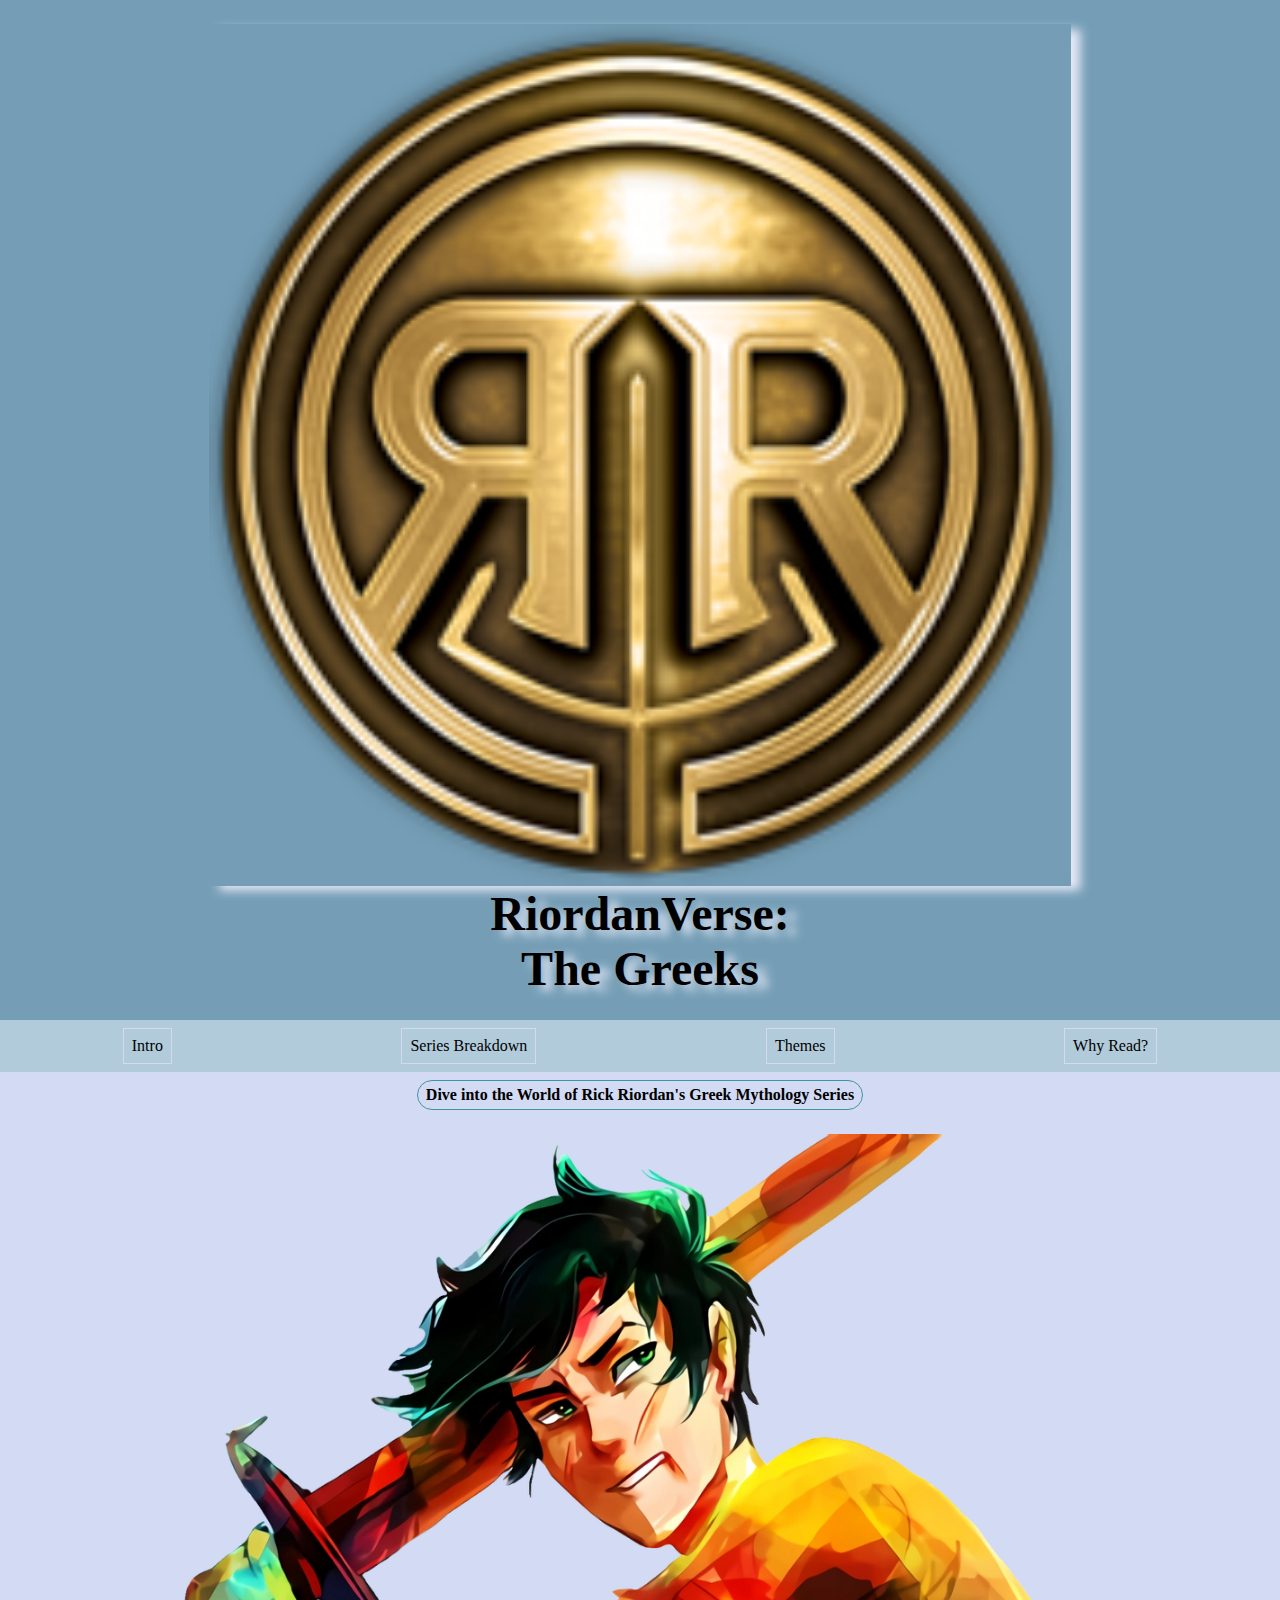
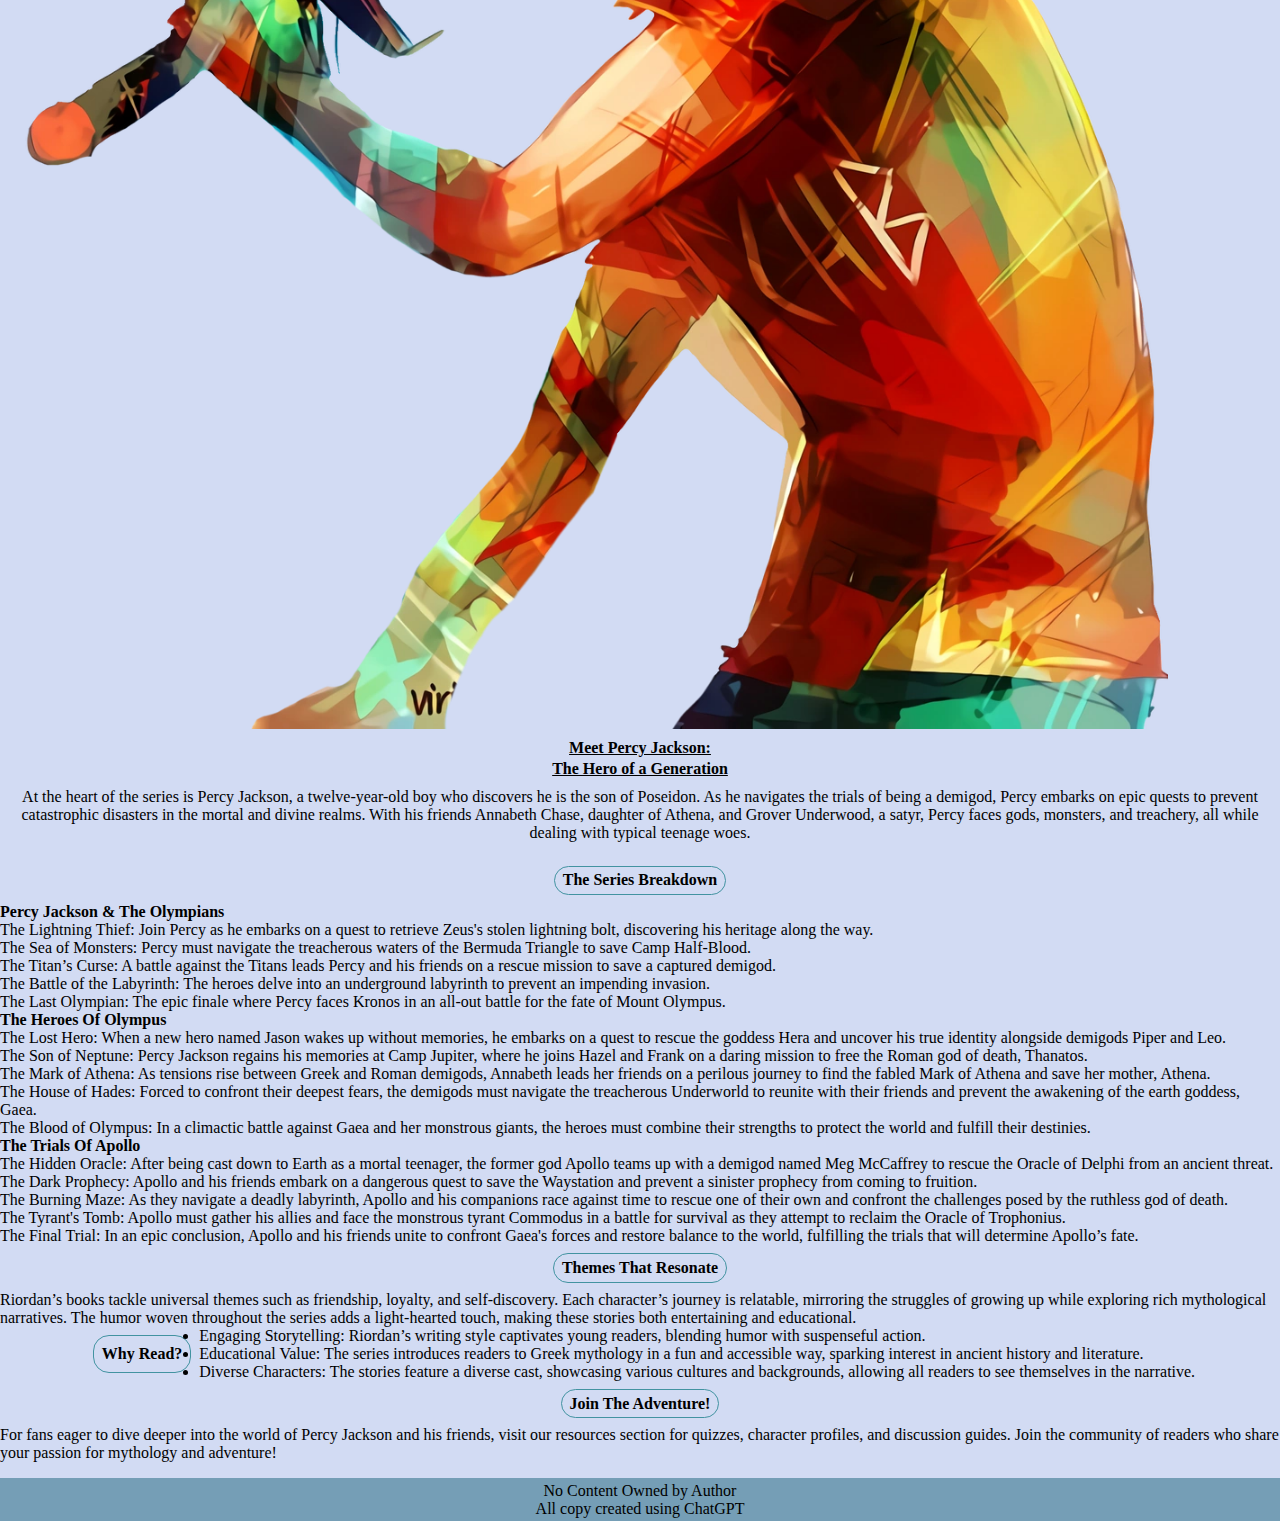
==== index.html @ 8357de5b "Basics" ====
<!DOCTYPE html>
<html lang="en">

<head>
    <meta charset="UTF-8">
    <meta name="viewport" content="width=device-width, initial-scale=1.0">
    <title>05 Webpage</title>
    <link rel="stylesheet" href="css/browser-reset.css">
    <link rel="stylesheet" href="css/styles.css">
</head>

<body>
    <header class="flex-container header">
        <img src="img/PP_ReadRiordan_Series_Emblems_Imprints_mobile.png" alt="Rick Riordan Logo">
        <h1>RiordanVerse:</h1>
        <h1>The Greeks</h1>
    </header>
    <nav>
        <ul>
            <li>
                <a href="#intro">Intro</a>
            </li>
            <li>
                <a href="#series-breakdown">Series Breakdown</a>
            </li>
            <li>
                <a href="#themes">Themes</a>
            </li>
            <li>
                <a href="#whyread">Why Read?</a>
            </li>
        </ul>
    </nav>
    <main class="flex-container">
        <h2 class="">
            Dive into the World of Rick Riordan's Greek Mythology Series
        </h2>
        <div class="intro flex-container" id="intro">
            <img src="img/Percy_Jackson_render.webp" alt="Percy Jackson Render">
            <h3>
                Meet Percy Jackson:
            </h3>
            <h3>
                The Hero of a Generation
            </h3>
            <p>
                At the heart of the series is Percy Jackson, a twelve-year-old boy who discovers he is the son of
                Poseidon. As he navigates the trials of being a demigod, Percy embarks on epic quests to prevent
                catastrophic disasters in the mortal and divine realms. With his friends Annabeth Chase, daughter of
                Athena, and Grover Underwood, a satyr, Percy faces gods, monsters, and treachery, all while dealing with
                typical teenage woes.
            </p>
        </div>
        <div class="series-breakdown flex-container" id="series-breakdown">
            <h2>
                The Series Breakdown
            </h2>
            <ul>
                <li>
                    <h3>
                        Percy Jackson & The Olympians
                    </h3>
                </li>
                <ul class="series-list" id="pjo">
                    <li>
                        The Lightning Thief: Join Percy as he embarks on a quest to retrieve Zeus's stolen lightning
                        bolt, discovering his heritage along the way.
                    </li>
                    <li>
                        The Sea of Monsters: Percy must navigate the treacherous waters of the Bermuda Triangle to save
                        Camp Half-Blood.
                    </li>
                    <li>
                        The Titan’s Curse: A battle against the Titans leads Percy and his friends on a rescue mission
                        to save a captured demigod.
                    </li>
                    <li>
                        The Battle of the Labyrinth: The heroes delve into an underground labyrinth to prevent an
                        impending invasion.
                    </li>
                    <li>
                        The Last Olympian: The epic finale where Percy faces Kronos in an all-out battle for the fate of
                        Mount Olympus.
                    </li>
                </ul>
                <li>
                    <h3>
                        The Heroes Of Olympus
                    </h3>
                </li>
                <ul class="series-list" id="hoo">
                    <li>
                        The Lost Hero: When a new hero named Jason wakes up without memories, he embarks on a quest to
                        rescue the goddess Hera and uncover his true identity alongside demigods Piper and Leo.
                    </li>
                    <li>
                        The Son of Neptune: Percy Jackson regains his memories at Camp Jupiter, where he joins Hazel and
                        Frank on a daring mission to free the Roman god of death, Thanatos.
                    </li>
                    <li>
                        The Mark of Athena: As tensions rise between Greek and Roman demigods, Annabeth leads her
                        friends on a perilous journey to find the fabled Mark of Athena and save her mother, Athena.
                    </li>
                    <li>
                        The House of Hades: Forced to confront their deepest fears, the demigods must navigate the
                        treacherous Underworld to reunite with their friends and prevent the awakening of the earth
                        goddess, Gaea.
                    </li>
                    <li>
                        The Blood of Olympus: In a climactic battle against Gaea and her monstrous giants, the heroes
                        must combine their strengths to protect the world and fulfill their destinies.
                    </li>
                </ul>
                <li>
                    <h3>
                        The Trials Of Apollo
                    </h3>
                </li>
                <ul class="series-list" id="toa">
                    <li>
                        The Hidden Oracle: After being cast down to Earth as a mortal teenager, the former god Apollo
                        teams up with a demigod named Meg McCaffrey to rescue the Oracle of Delphi from an ancient
                        threat.
                    </li>
                    <li>
                        The Dark Prophecy: Apollo and his friends embark on a dangerous quest to save the Waystation and
                        prevent a sinister prophecy from coming to fruition.
                    </li>
                    <li>
                        The Burning Maze: As they navigate a deadly labyrinth, Apollo and his companions race against
                        time to rescue one of their own and confront the challenges posed by the ruthless god of death.
                    </li>
                    <li>
                        The Tyrant's Tomb: Apollo must gather his allies and face the monstrous tyrant Commodus in a
                        battle for survival as they attempt to reclaim the Oracle of Trophonius.
                    </li>
                    <li>
                        The Final Trial: In an epic conclusion, Apollo and his friends unite to confront Gaea's forces
                        and restore balance to the world, fulfilling the trials that will determine Apollo’s fate.
                    </li>
                </ul>
            </ul>
        </div>

        <div class="themes flex-container" id="themes">
            <h2>
                Themes That Resonate
            </h2>
            <p>
                Riordan’s books tackle universal themes such as friendship, loyalty, and self-discovery. Each
                character’s journey is relatable, mirroring the struggles of growing up while exploring rich
                mythological narratives. The humor woven throughout the series adds a light-hearted touch, making these
                stories both entertaining and educational.
            </p>
        </div>

        <div class="why-read flex-container" id="whyread">
            <h2>
                Why Read?
            </h2>
            <ul>
                <li>
                    Engaging Storytelling: Riordan’s writing style captivates young readers, blending humor with
                    suspenseful action.
                </li>
                <li>
                    Educational Value: The series introduces readers to Greek mythology in a fun and accessible way,
                    sparking interest in ancient history and literature.
                </li>
                <li>
                    Diverse Characters: The stories feature a diverse cast, showcasing various cultures and backgrounds,
                    allowing all readers to see themselves in the narrative.
                </li>
            </ul>
        </div>

        <div class="outro flex-container">
            <h2>
                Join The Adventure!
            </h2>
            <p>
                For fans eager to dive deeper into the world of Percy Jackson and his friends, visit our resources
                section for quizzes, character profiles, and discussion guides. Join the community of readers who share
                your passion for mythology and adventure!
            </p>
        </div>

    </main>
    <footer>
        <p>
            No Content Owned by Author
        </p>
        <p>
            All copy created using ChatGPT
        </p>
    </footer>
</body>

</html>
---- css/styles.css ----
/* Universal Styles */
* {
    font-size: 100%;
}

body {
    background-color: #d2dbf3;
    font-family: Cambria, Cochin, Georgia, Times, 'Times New Roman', serif;
    width: 100vw;
    height: 100vh;
    overflow:scroll;
}


/* Mobile Styles */

footer {
    background-color: #759eb6;
    display: flex;
    flex-direction: column;
    justify-content: center;
    align-content:center;
    text-align: center;
    margin: 0;
    padding: .2em;
}

.flex-container {
    display: flex;
    width: 100%;
    flex-wrap: wrap;
    justify-content: center;
}

.header img {
    width: 70%;
    box-shadow: .2em .1em .2em #e6eaf7;
}

.header {
    display: flex;
    justify-content: center;
    font-size: 3em;
    flex-wrap: wrap;
    align-items:center;
    flex-direction: column;

    background-color: #759eb6;
    padding: .5em;
    margin: 0;

    text-shadow: .2em .1em .2em #e6eaf7;
}

nav ul {
    display: flex;
    flex-direction: row;
    list-style-type: none;
    align-items: center;
    justify-content: space-around;
    background-color: #b2cbda;
    padding: .5em;
}

nav li {
    font-size: 1em;
    border: .1em solid #d2dbf3;
    padding: .5em;
}

nav a {
    color: black;
}

.intro {
    flex-direction: column;
    text-align: center;
    margin: 1em;
}

.intro img {
    max-width: 90vw;
    margin-bottom: .5em;
}

.intro h3 {
    padding: .1em;
    text-decoration: underline;
}

.intro p {
    margin-top: .5em;
}

h2{
    justify-content: center;
    align-items: center;
    display: flex;
    font-size: 100%;
    border: .1em solid rgb(66, 147, 161);
    border-radius: 1em;
    margin: .5em;
    padding: .3em;
    padding-inline: .5em;
    text-align: center;
}



.outro {
    margin-bottom: 1em;
}

/* Desktop Styles */
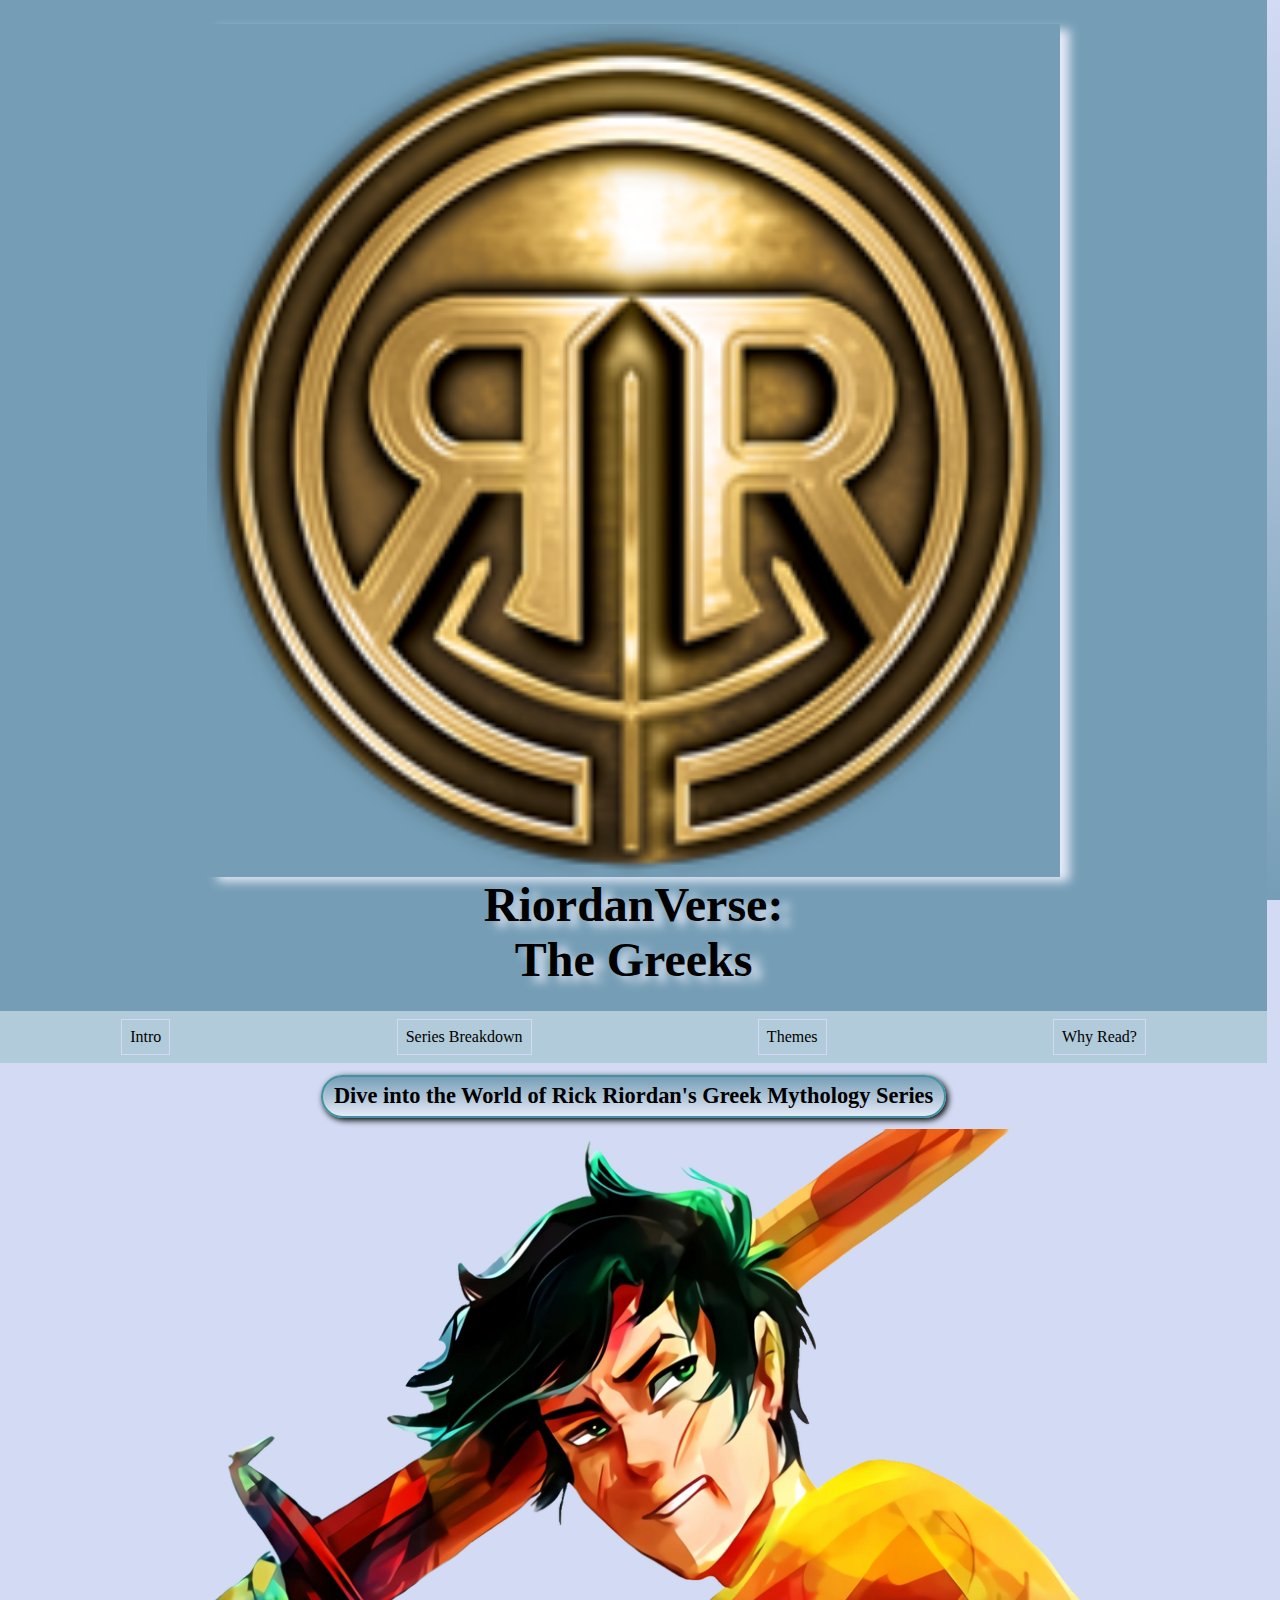
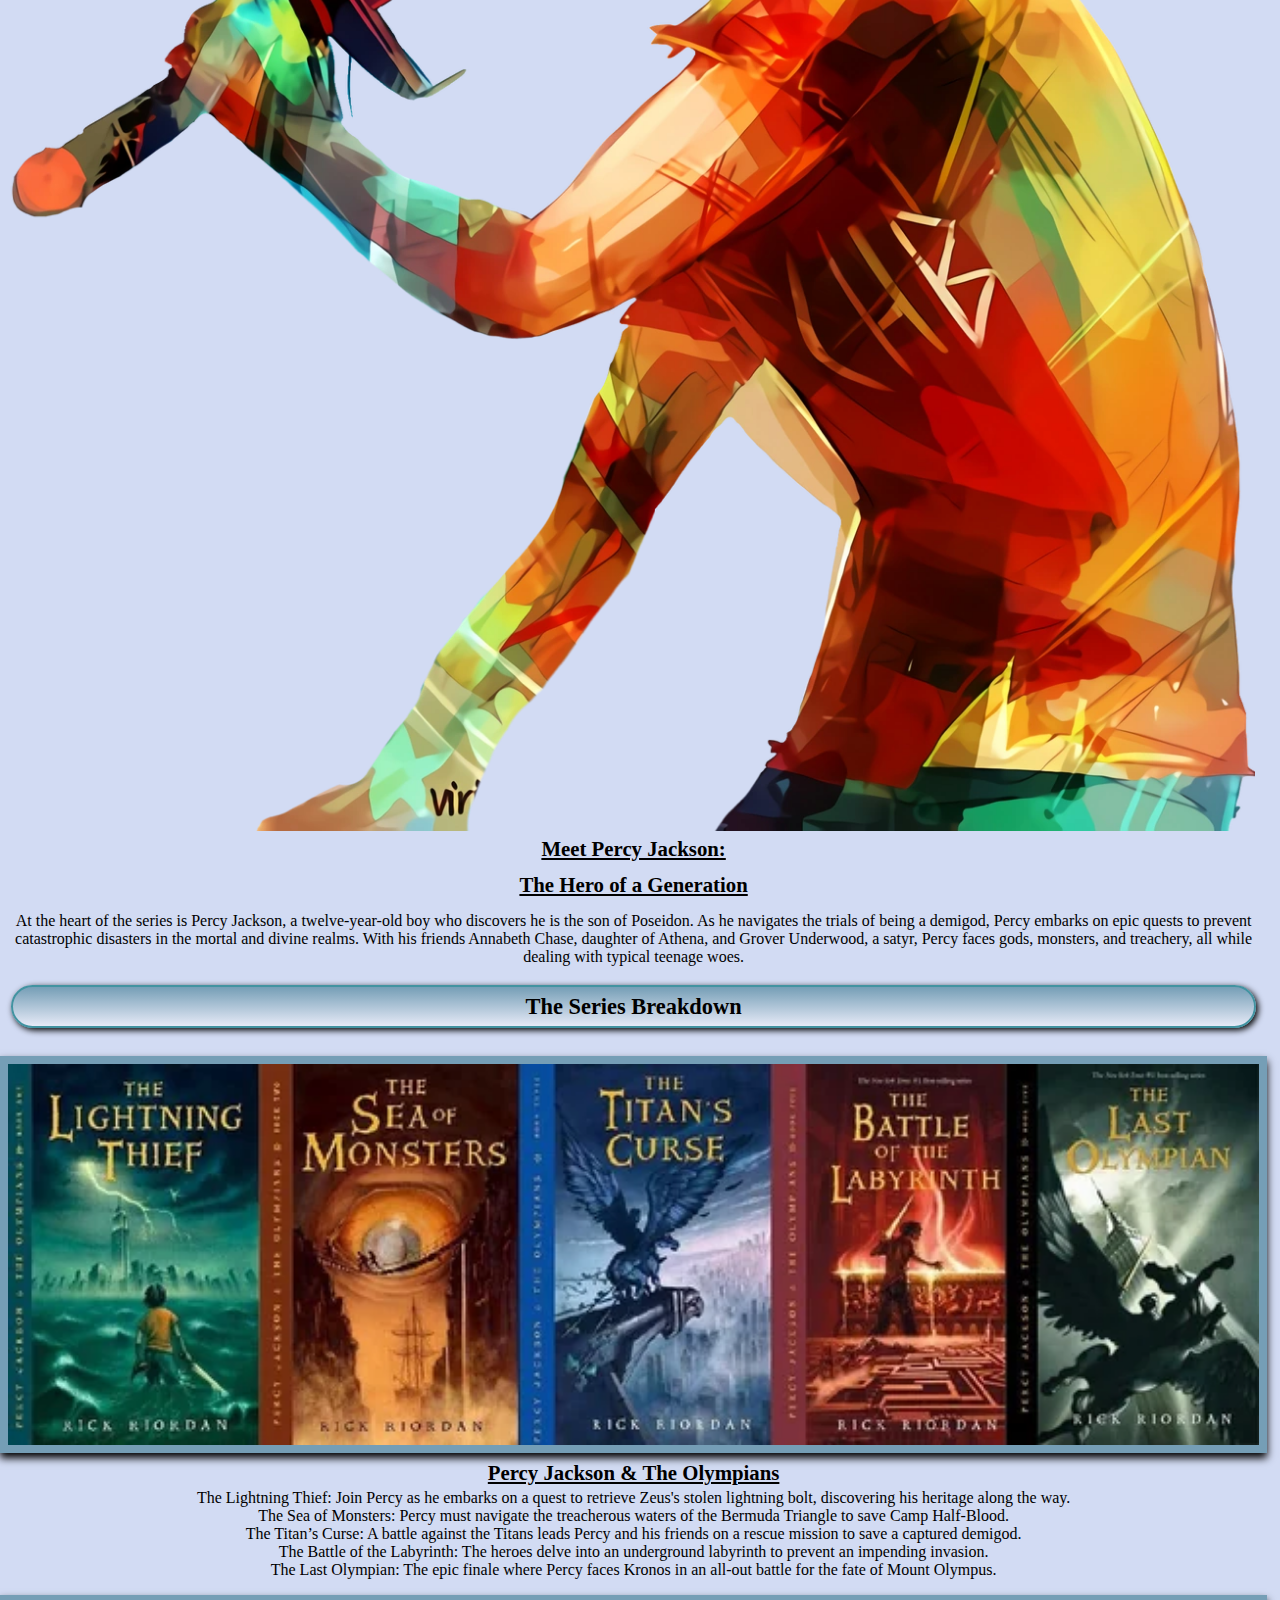
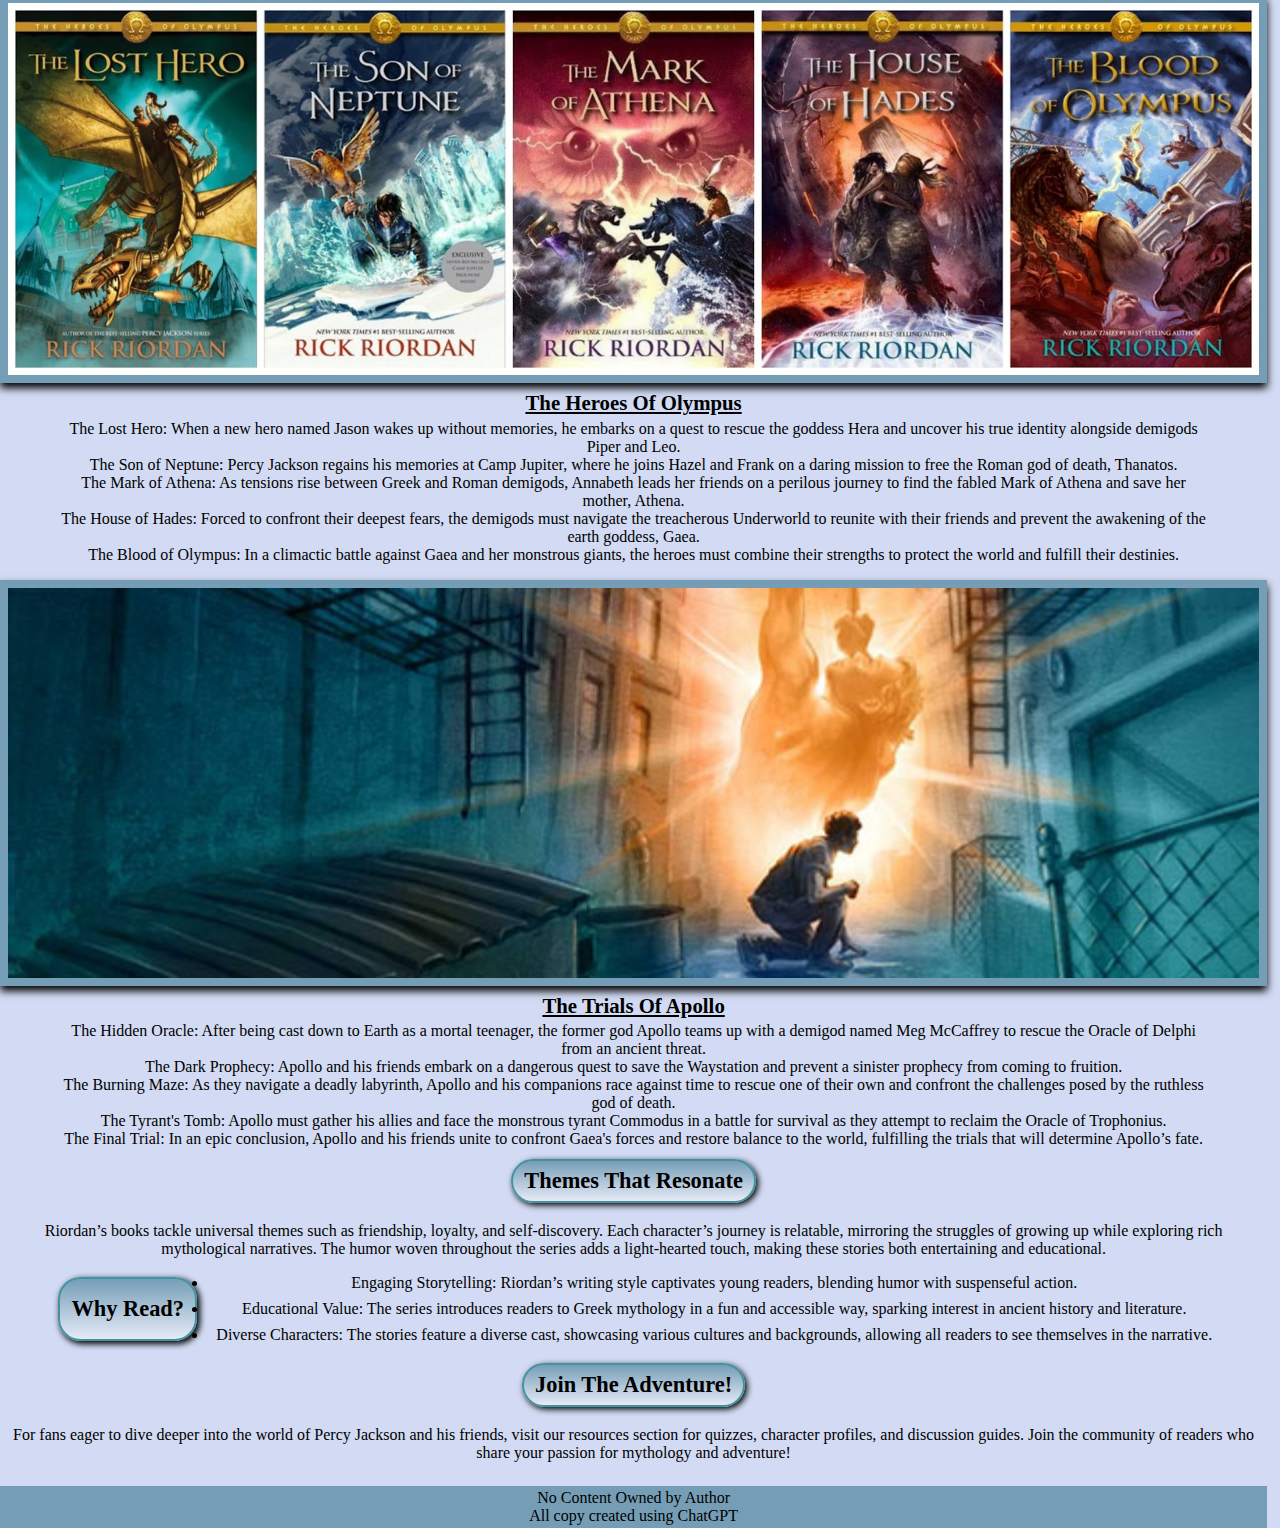
==== commit c3d8722d: "Bingo Bongo.1" ====
--- a/index.html
+++ b/index.html
@@ -57,6 +57,9 @@
             </h2>
             <ul>
                 <li>
+                    <img src="img/pjocovers.webp" alt="">
+                </li>
+                <li>
                     <h3>
                         Percy Jackson & The Olympians
                     </h3>
@@ -84,6 +87,9 @@
                     </li>
                 </ul>
                 <li>
+                    <img src="img/hoocovers.jpg" alt="">
+                </li>
+                <li>
                     <h3>
                         The Heroes Of Olympus
                     </h3>
@@ -111,6 +117,9 @@
                         must combine their strengths to protect the world and fulfill their destinies.
                     </li>
                 </ul>
+                <li>
+                    <img src="img/Trials-of-Apollo-Banner-resized.jpg" alt="">
+                </li>
                 <li>
                     <h3>
                         The Trials Of Apollo
@@ -160,16 +169,23 @@
             </h2>
             <ul>
                 <li>
-                    Engaging Storytelling: Riordan’s writing style captivates young readers, blending humor with
-                    suspenseful action.
-                </li>
-                <li>
-                    Educational Value: The series introduces readers to Greek mythology in a fun and accessible way,
-                    sparking interest in ancient history and literature.
-                </li>
-                <li>
-                    Diverse Characters: The stories feature a diverse cast, showcasing various cultures and backgrounds,
-                    allowing all readers to see themselves in the narrative.
+                    <p>
+                        Engaging Storytelling: Riordan’s writing style captivates young readers, blending humor with
+                        suspenseful action.
+                    </p>
+                </li>
+                <li>
+                    <p>
+                        Educational Value: The series introduces readers to Greek mythology in a fun and accessible way,
+                        sparking interest in ancient history and literature.
+                    </p>
+                </li>
+                <li>
+                    <p>
+                        Diverse Characters: The stories feature a diverse cast, showcasing various cultures and
+                        backgrounds,
+                        allowing all readers to see themselves in the narrative.
+                    </p>
                 </li>
             </ul>
         </div>
--- a/css/styles.css
+++ b/css/styles.css
@@ -5,21 +5,27 @@
 
 body {
     background-color: #d2dbf3;
+    background-image: linear-gradient(#d2dbf3, #759eb6);
+    background-attachment: fixed;
     font-family: Cambria, Cochin, Georgia, Times, 'Times New Roman', serif;
-    width: 100vw;
+    width: 99vw;
     height: 100vh;
-    overflow:scroll;
+    overflow: scroll;
 }
 
 
 /* Mobile Styles */
+
+body p {
+    margin: .5em;
+}
 
 footer {
     background-color: #759eb6;
     display: flex;
     flex-direction: column;
     justify-content: center;
-    align-content:center;
+    align-content: center;
     text-align: center;
     margin: 0;
     padding: .2em;
@@ -27,7 +33,7 @@
 
 .flex-container {
     display: flex;
-    width: 100%;
+    width: 99vw;
     flex-wrap: wrap;
     justify-content: center;
 }
@@ -42,7 +48,7 @@
     justify-content: center;
     font-size: 3em;
     flex-wrap: wrap;
-    align-items:center;
+    align-items: center;
     flex-direction: column;
 
     background-color: #759eb6;
@@ -75,12 +81,12 @@
 .intro {
     flex-direction: column;
     text-align: center;
-    margin: 1em;
 }
 
 .intro img {
-    max-width: 90vw;
+    max-width: 99%;
     margin-bottom: .5em;
+    margin: 0;
 }
 
 .intro h3 {
@@ -92,23 +98,77 @@
     margin-top: .5em;
 }
 
-h2{
+h2 {
     justify-content: center;
     align-items: center;
     display: flex;
-    font-size: 100%;
+    font-size: 1.4em;
     border: .1em solid rgb(66, 147, 161);
     border-radius: 1em;
     margin: .5em;
     padding: .3em;
     padding-inline: .5em;
     text-align: center;
+
+    background-image: linear-gradient(#759eb6, #e6eaf7);
+    box-shadow: .1em .1em .3em black;
 }
 
+h3 {
+    text-decoration: underline;
+    font-size: 1.3em;
+    margin-bottom: .2em;
+    margin-top: .2em;
+}
 
+.series-breakdown {
+    display: flex;
+    flex-direction: column;
+    width: 99vw;
+}
+
+.series-breakdown img {
+    width: 99vw;
+    align-content: center;
+    margin-top: 1em;
+    border: .5em solid #759eb6;
+    box-shadow: 0em .3em .5em black;
+}
+
+.series-breakdown li {
+    text-align: center;
+    width: 99vw;
+}
+
+.series-list {
+    display: flex;
+    flex-direction: column;
+    align-items: center;
+}
+
+.series-list li {
+    width: 90vw;
+    list-style-type: none;
+}
+
+.themes {
+    text-align: center;
+    width: 99vw;
+}
+
+.why-read {
+    text-align: center;
+    width: 99vw;
+}
 
 .outro {
+    text-align: center;
     margin-bottom: 1em;
+    width: 99vw;
+}
+
+footer p {
+    margin: 0;
 }
 
 /* Desktop Styles */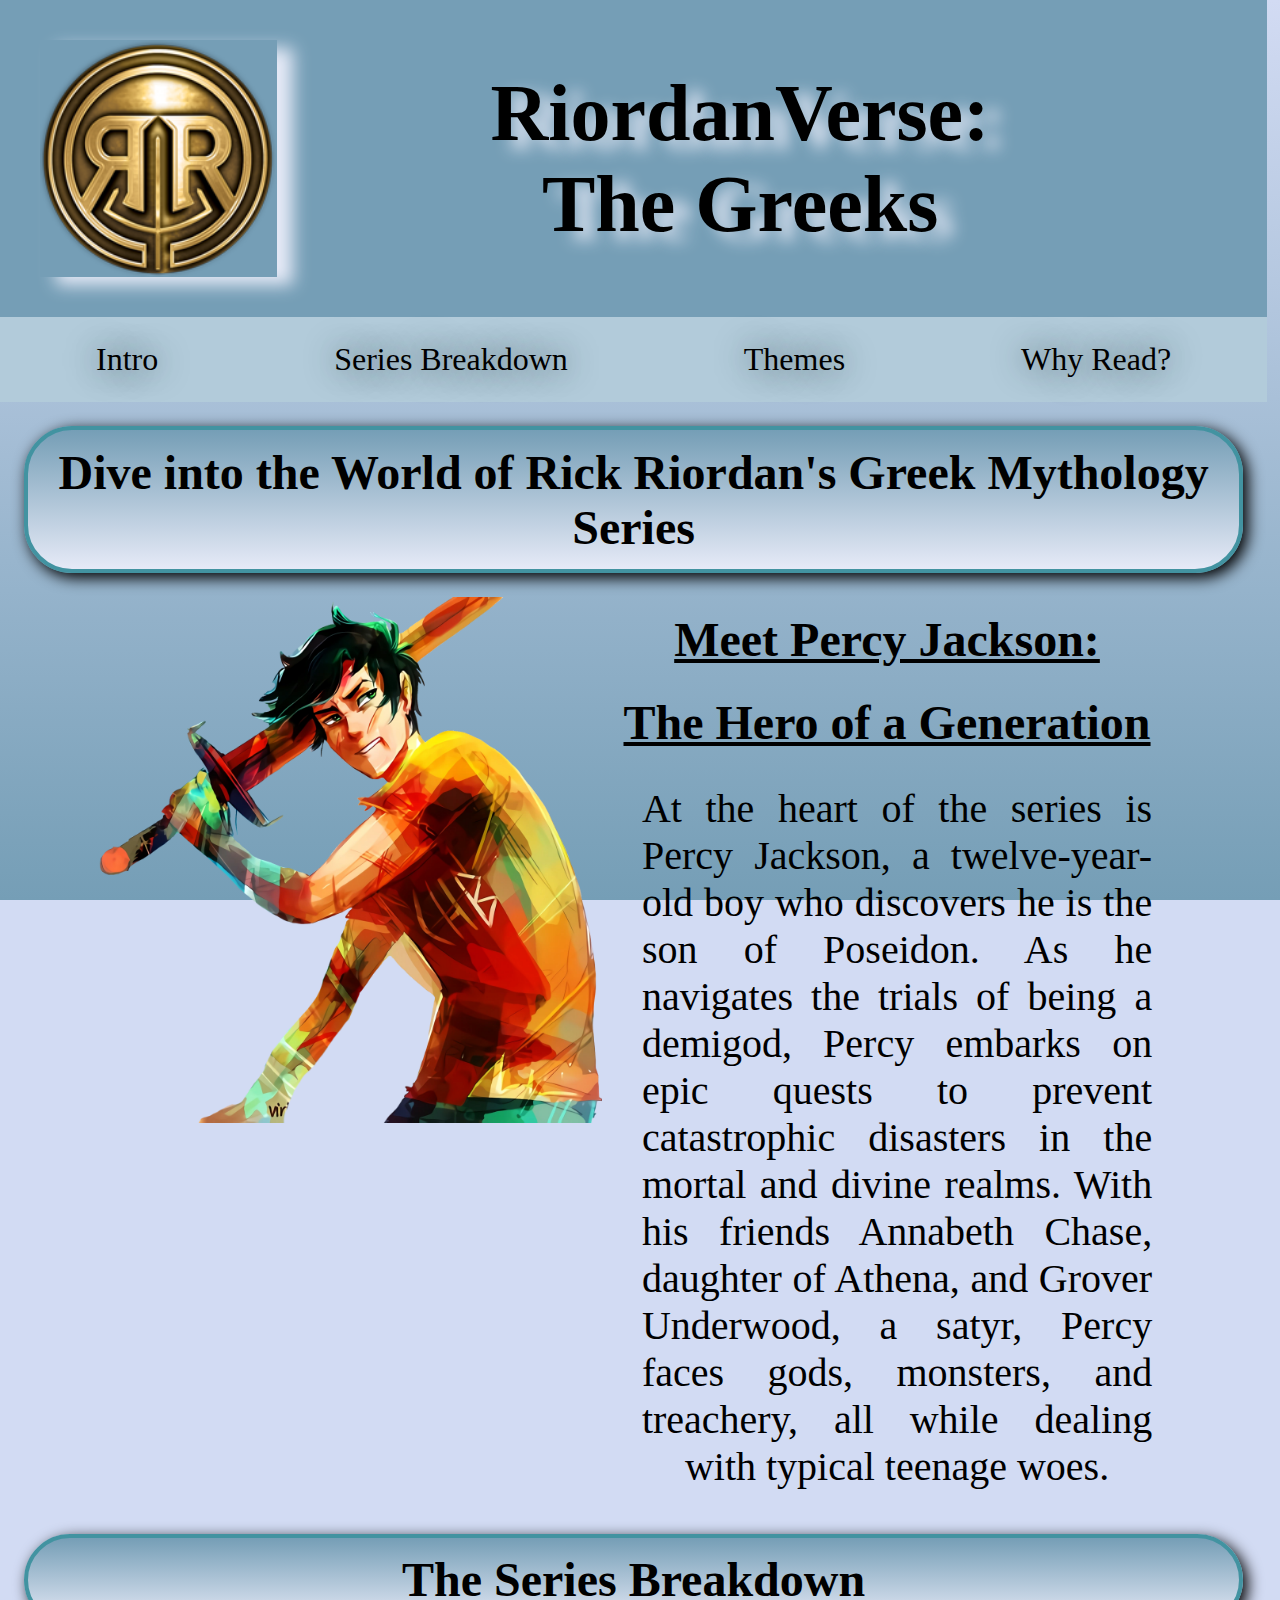
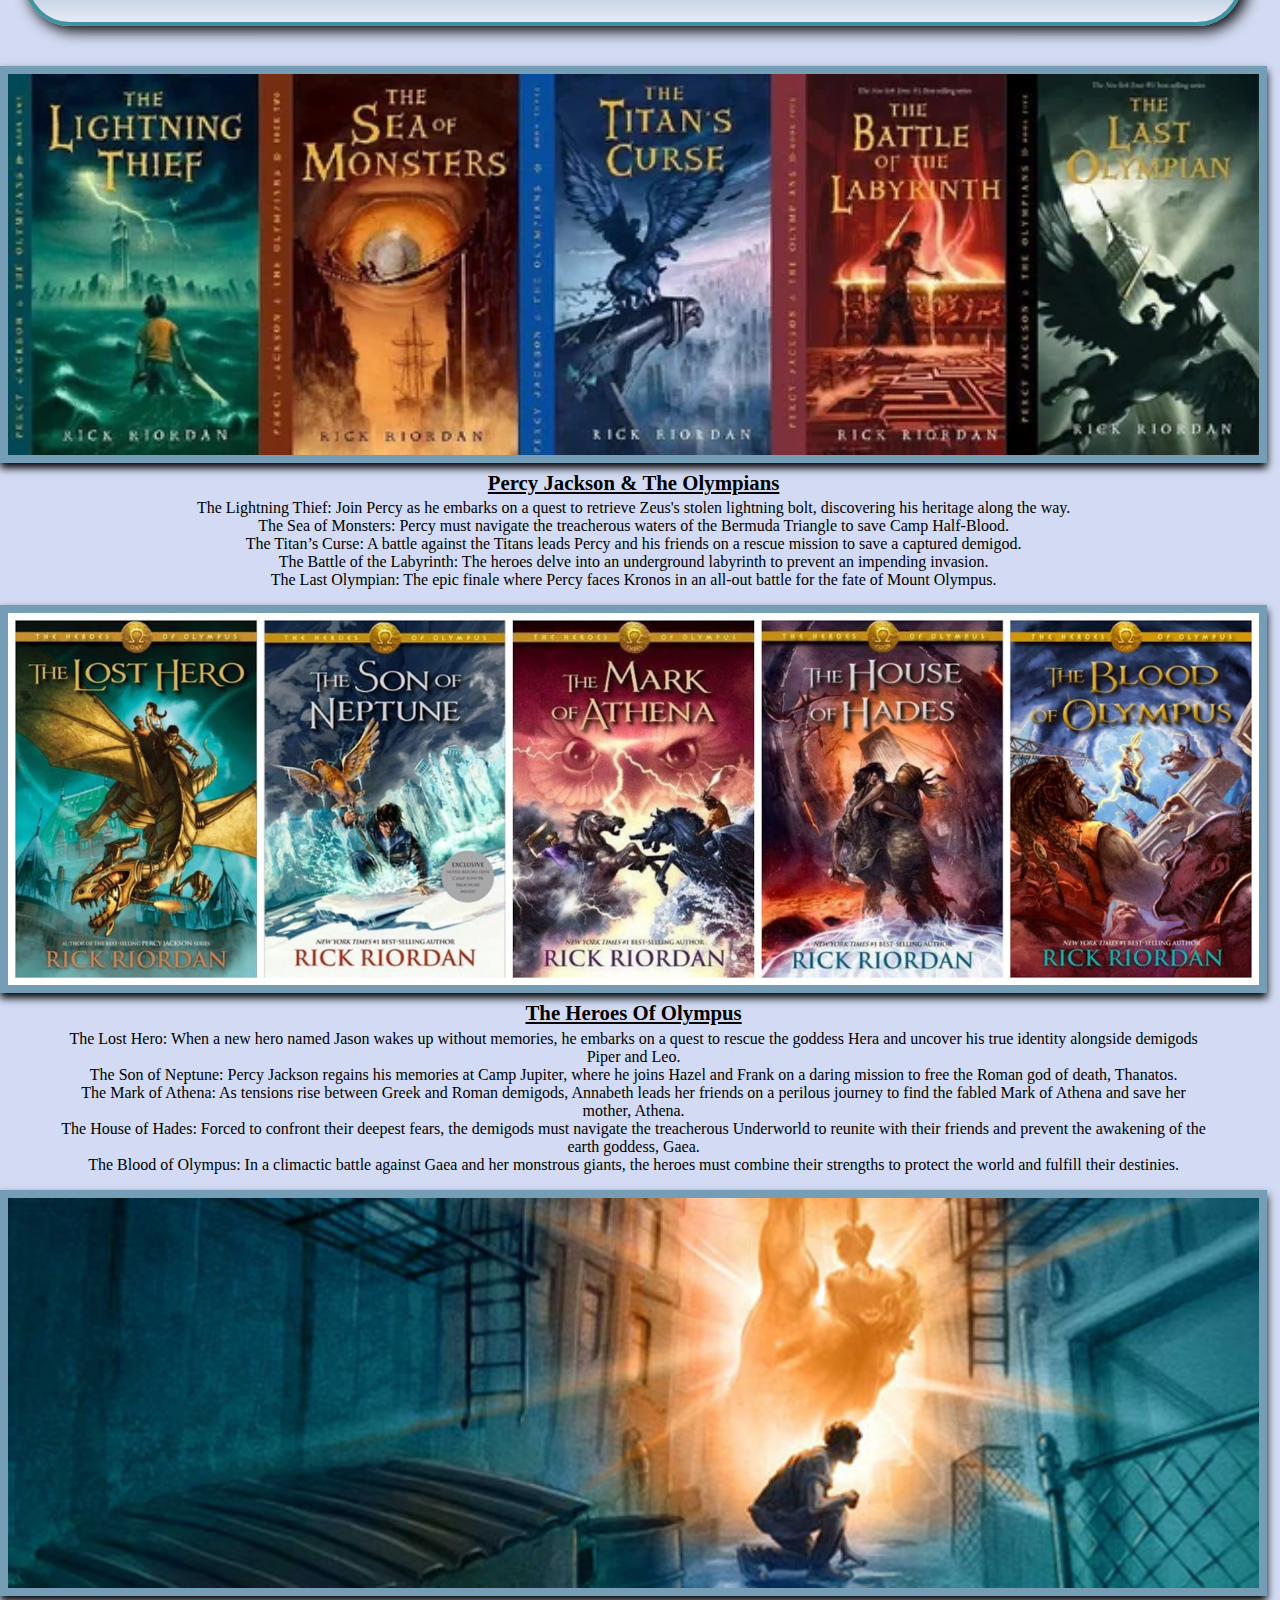
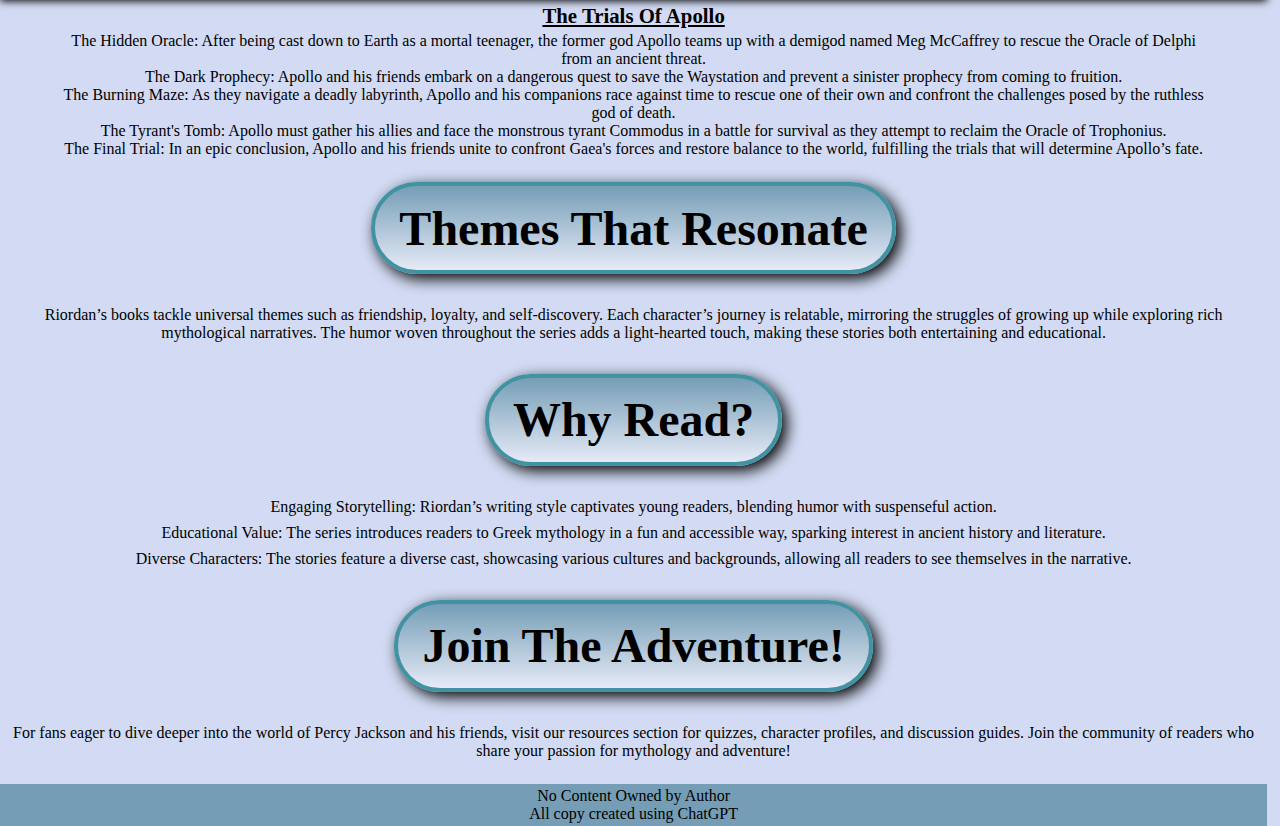
==== commit 9c19a9de: "Begin Desktop Styles" ====
--- a/index.html
+++ b/index.html
@@ -12,8 +12,14 @@
 <body>
     <header class="flex-container header">
         <img src="img/PP_ReadRiordan_Series_Emblems_Imprints_mobile.png" alt="Rick Riordan Logo">
-        <h1>RiordanVerse:</h1>
-        <h1>The Greeks</h1>
+        <ul>
+            <li>
+                <h1>RiordanVerse:</h1>
+            </li>
+            <li>
+                <h1>The Greeks</h1>
+            </li>
+        </ul>
     </header>
     <nav>
         <ul>
@@ -37,19 +43,22 @@
         </h2>
         <div class="intro flex-container" id="intro">
             <img src="img/Percy_Jackson_render.webp" alt="Percy Jackson Render">
+            <div class="intro-content flex-container">
             <h3>
                 Meet Percy Jackson:
             </h3>
-            <h3>
-                The Hero of a Generation
-            </h3>
-            <p>
-                At the heart of the series is Percy Jackson, a twelve-year-old boy who discovers he is the son of
-                Poseidon. As he navigates the trials of being a demigod, Percy embarks on epic quests to prevent
-                catastrophic disasters in the mortal and divine realms. With his friends Annabeth Chase, daughter of
-                Athena, and Grover Underwood, a satyr, Percy faces gods, monsters, and treachery, all while dealing with
-                typical teenage woes.
-            </p>
+                <h3>
+                    The Hero of a Generation
+                </h3>
+                <p>
+                    At the heart of the series is Percy Jackson, a twelve-year-old boy who discovers he is the son of
+                    Poseidon. As he navigates the trials of being a demigod, Percy embarks on epic quests to prevent
+                    catastrophic disasters in the mortal and divine realms. With his friends Annabeth Chase, daughter of
+                    Athena, and Grover Underwood, a satyr, Percy faces gods, monsters, and treachery, all while dealing
+                    with
+                    typical teenage woes.
+                </p>
+            </div>
         </div>
         <div class="series-breakdown flex-container" id="series-breakdown">
             <h2>
--- a/css/styles.css
+++ b/css/styles.css
@@ -56,6 +56,13 @@
     margin: 0;
 
     text-shadow: .2em .1em .2em #e6eaf7;
+}
+
+.header ul{
+    flex-direction: column;
+    align-items: center;
+    display: flex;
+    list-style-type: none;
 }
 
 nav ul {
@@ -161,6 +168,10 @@
     width: 99vw;
 }
 
+.why-read ul {
+    list-style-type: none;
+}
+
 .outro {
     text-align: center;
     margin-bottom: 1em;
@@ -171,4 +182,191 @@
     margin: 0;
 }
 
-/* Desktop Styles */+/* Desktop Styles */
+
+@media screen and (min-width: 1025px) {
+    body p {
+        margin: .5em;
+    }
+
+    footer {
+        background-color: #759eb6;
+        display: flex;
+        flex-direction: column;
+        justify-content: center;
+        align-content: center;
+        text-align: center;
+        margin: 0;
+        padding: .2em;
+    }
+
+    .flex-container {
+        display: flex;
+        width: 99vw;
+        flex-wrap: wrap;
+        justify-content: center;
+    }
+
+    .header img {
+        width: 20%;
+        box-shadow: .2em .1em .2em #e6eaf7;
+    }
+
+    .header {
+        display: flex;
+        justify-content:space-between;
+        font-size: 5em;
+        flex-wrap: wrap;
+        align-items: center;
+        flex-direction: row;
+
+        background-color: #759eb6;
+        padding: .5em;
+        margin: 0;
+
+        text-shadow: .2em .1em .2em #e6eaf7;
+    }
+
+    .header ul{
+        display: flex;
+        justify-content:space-evenly;
+        list-style-type: none;
+        align-items: center;
+        align-content: center;
+        margin-right: 20%;
+    }
+
+    nav ul {
+        display: flex;
+        flex-direction: row;
+        list-style-type: none;
+        align-items: center;
+        justify-content: space-around;
+        background-color: #b2cbda;
+        padding: .5em;
+    }
+
+    nav li {
+        font-size: 2em;
+        border: none;
+        padding: .5em;
+    }
+
+    nav a {
+        color: black;
+        text-shadow: 0em 0em 1em rgb(34, 54, 58);
+    }
+
+    .intro {
+        display: flex;
+        max-width: 100%;
+        flex-direction: row;
+        text-align: left;
+        align-items:flex-start;
+        align-content: space-between;
+    }
+
+    .intro-content {
+        display: flex;
+        flex-direction: row ;
+        max-width: 45%;
+    }
+
+    .intro img {
+        max-width: 40%;
+        margin-bottom: .5em;
+        margin: 0;
+    }
+
+    .intro h3 {
+        font-size: 3em;
+        padding: .1em;
+        text-decoration: underline;
+    }
+
+    .intro p {
+        align-content: center;
+        text-align: justify;
+        text-align-last: center;
+        margin-left: 1em;
+        font-size: 2.5em;
+        margin-top: .5em;
+    }
+
+    h2 {
+        justify-content: center;
+        align-items: center;
+        display: flex;
+        font-size: 3em;
+        border: .1em solid rgb(66, 147, 161);
+        border-radius: 1em;
+        margin: .5em;
+        padding: .3em;
+        padding-inline: .5em;
+        text-align: center;
+
+        background-image: linear-gradient(#759eb6, #e6eaf7);
+        box-shadow: .1em .1em .3em black;
+    }
+
+    h3 {
+        text-decoration: underline;
+        font-size: 1.3em;
+        margin-bottom: .2em;
+        margin-top: .2em;
+    }
+
+    .series-breakdown {
+        display: flex;
+        flex-direction: column;
+        width: 99vw;
+    }
+
+    .series-breakdown img {
+        width: 99vw;
+        align-content: center;
+        margin-top: 1em;
+        border: .5em solid #759eb6;
+        box-shadow: 0em .3em .5em black;
+    }
+
+    .series-breakdown li {
+        text-align: center;
+        width: 99vw;
+    }
+
+    .series-list {
+        display: flex;
+        flex-direction: column;
+        align-items: center;
+    }
+
+    .series-list li {
+        width: 90vw;
+        list-style-type: none;
+    }
+
+    .themes {
+        text-align: center;
+        width: 99vw;
+    }
+
+    .why-read {
+        text-align: center;
+        width: 99vw;
+    }
+
+    .why-read ul {
+        list-style-type: none;
+    }
+
+    .outro {
+        text-align: center;
+        margin-bottom: 1em;
+        width: 99vw;
+    }
+
+    footer p {
+        margin: 0;
+    }
+}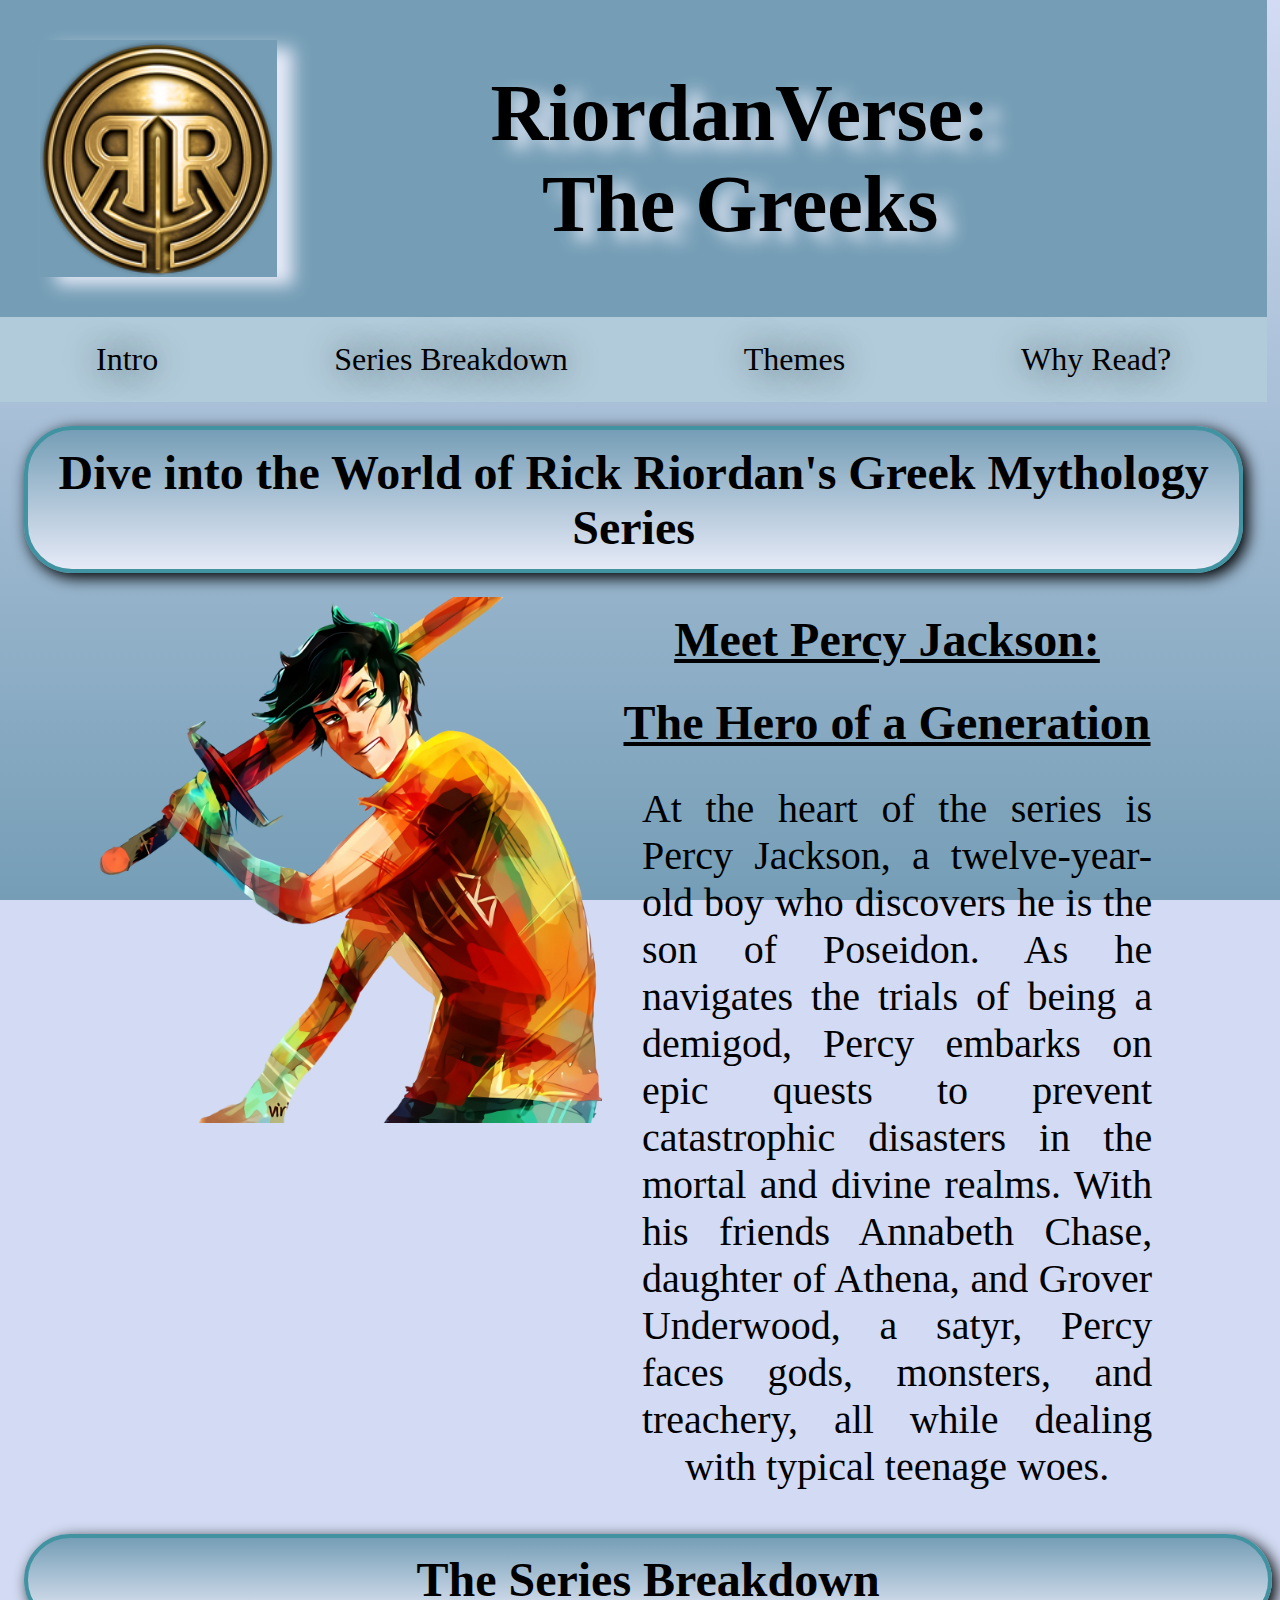
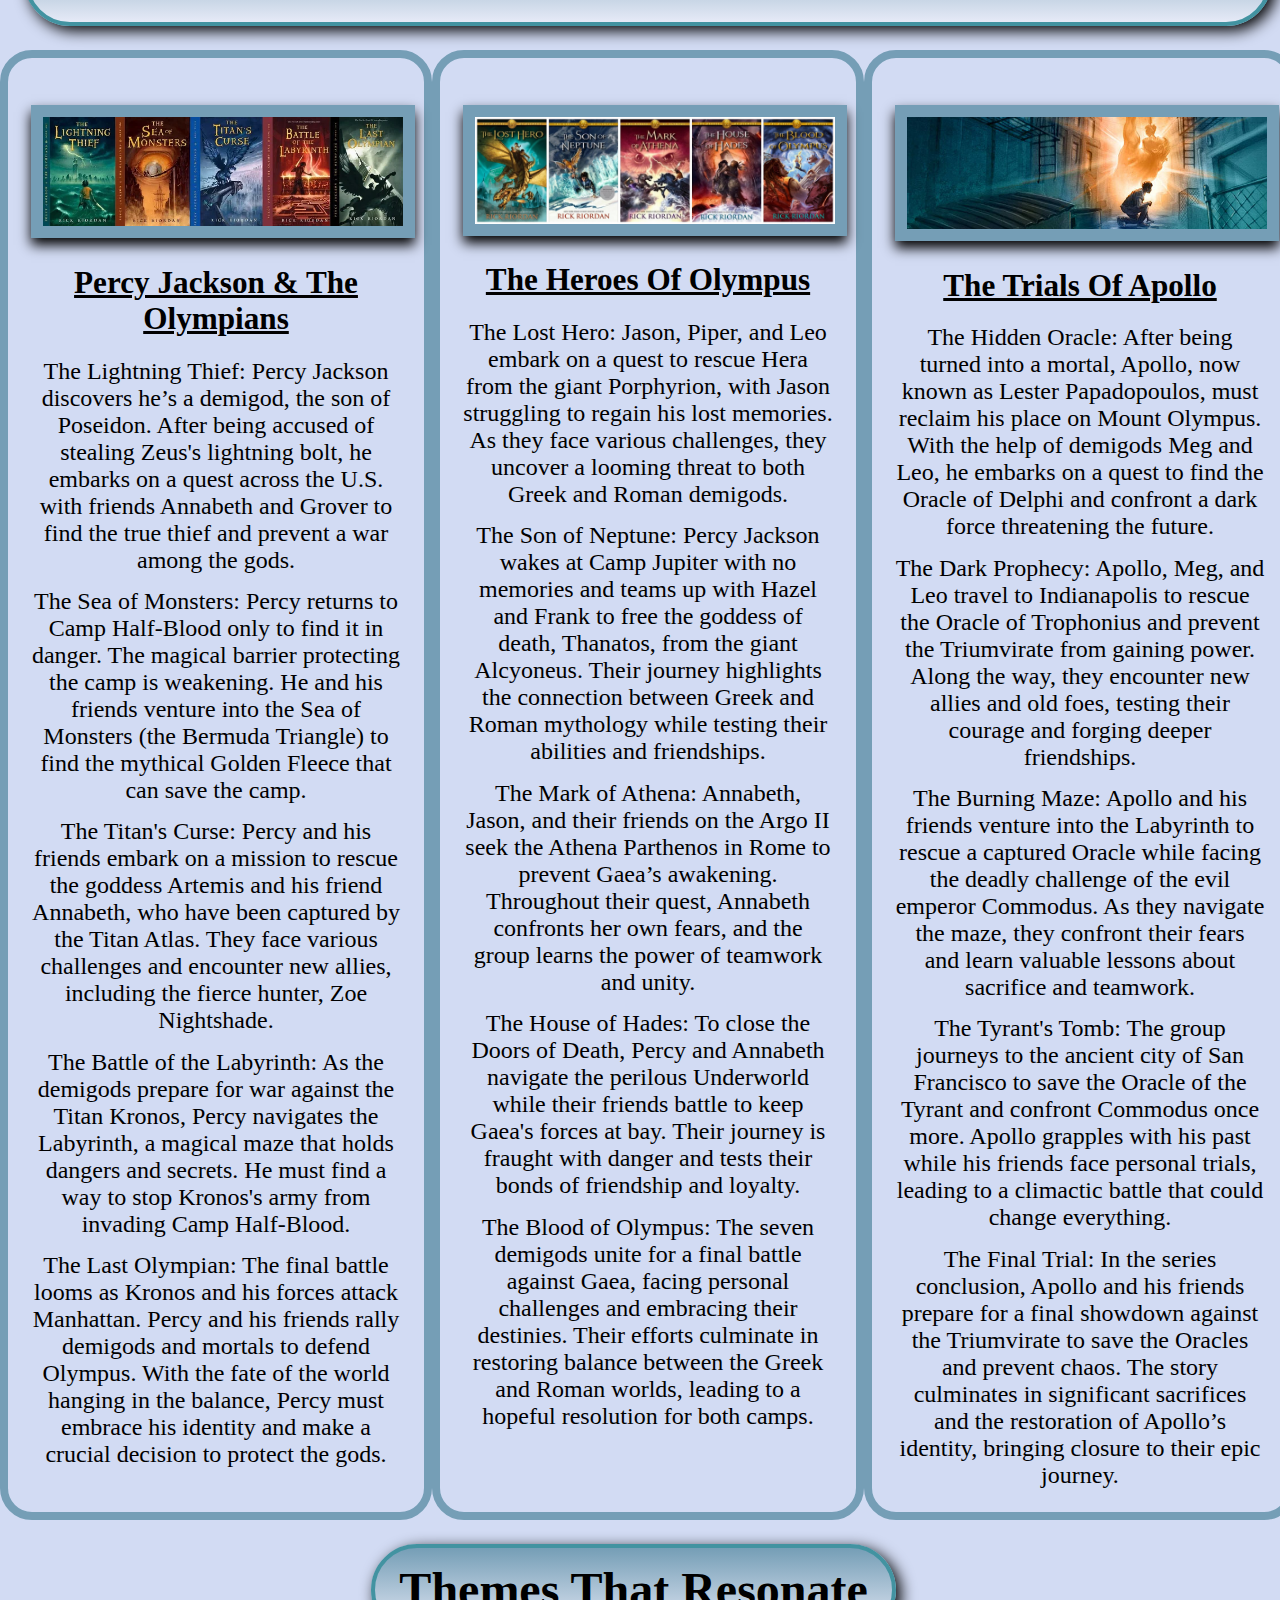
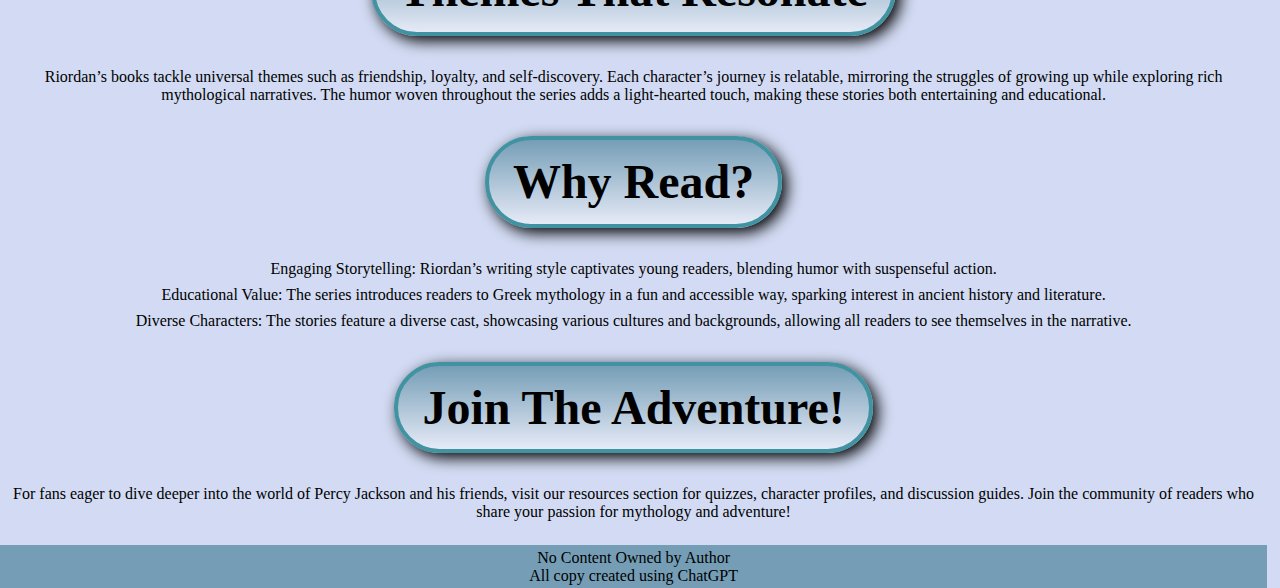
==== commit 0bcfed43: "Desktop Style" ====
--- a/index.html
+++ b/index.html
@@ -44,9 +44,9 @@
         <div class="intro flex-container" id="intro">
             <img src="img/Percy_Jackson_render.webp" alt="Percy Jackson Render">
             <div class="intro-content flex-container">
-            <h3>
-                Meet Percy Jackson:
-            </h3>
+                <h3>
+                    Meet Percy Jackson:
+                </h3>
                 <h3>
                     The Hero of a Generation
                 </h3>
@@ -64,97 +64,82 @@
             <h2>
                 The Series Breakdown
             </h2>
-            <ul>
-                <li>
-                    <img src="img/pjocovers.webp" alt="">
-                </li>
-                <li>
-                    <h3>
-                        Percy Jackson & The Olympians
-                    </h3>
-                </li>
+            <ul class="all-breakdowns">
                 <ul class="series-list" id="pjo">
                     <li>
-                        The Lightning Thief: Join Percy as he embarks on a quest to retrieve Zeus's stolen lightning
-                        bolt, discovering his heritage along the way.
-                    </li>
-                    <li>
-                        The Sea of Monsters: Percy must navigate the treacherous waters of the Bermuda Triangle to save
-                        Camp Half-Blood.
-                    </li>
-                    <li>
-                        The Titan’s Curse: A battle against the Titans leads Percy and his friends on a rescue mission
-                        to save a captured demigod.
-                    </li>
-                    <li>
-                        The Battle of the Labyrinth: The heroes delve into an underground labyrinth to prevent an
-                        impending invasion.
-                    </li>
-                    <li>
-                        The Last Olympian: The epic finale where Percy faces Kronos in an all-out battle for the fate of
-                        Mount Olympus.
+                        <img src="img/pjocovers.webp" alt="">
+                    </li>
+                    <li>
+                        <h3>
+                            Percy Jackson & The Olympians
+                        </h3>
+                    </li>
+                    <li>
+                        The Lightning Thief: Percy Jackson discovers he’s a demigod, the son of Poseidon. After being accused of stealing Zeus's lightning bolt, he embarks on a quest across the U.S. with friends Annabeth and Grover to find the true thief and prevent a war among the gods.
+                    </li>
+                    <li>
+                        The Sea of Monsters: Percy returns to Camp Half-Blood only to find it in danger. The magical barrier protecting the camp is weakening. He and his friends venture into the Sea of Monsters (the Bermuda Triangle) to find the mythical Golden Fleece that can save the camp.
+                    </li>
+                    <li>
+                        The Titan's Curse: Percy and his friends embark on a mission to rescue the goddess Artemis and his friend Annabeth, who have been captured by the Titan Atlas. They face various challenges and encounter new allies, including the fierce hunter, Zoe Nightshade.
+                    </li>
+                    <li>
+                        The Battle of the Labyrinth: As the demigods prepare for war against the Titan Kronos, Percy navigates the Labyrinth, a magical maze that holds dangers and secrets. He must find a way to stop Kronos's army from invading Camp Half-Blood.
+                    </li>
+                    <li>
+                        The Last Olympian: The final battle looms as Kronos and his forces attack Manhattan. Percy and his friends rally demigods and mortals to defend Olympus. With the fate of the world hanging in the balance, Percy must embrace his identity and make a crucial decision to protect the gods.
                     </li>
                 </ul>
-                <li>
-                    <img src="img/hoocovers.jpg" alt="">
-                </li>
-                <li>
-                    <h3>
-                        The Heroes Of Olympus
-                    </h3>
-                </li>
+
                 <ul class="series-list" id="hoo">
                     <li>
-                        The Lost Hero: When a new hero named Jason wakes up without memories, he embarks on a quest to
-                        rescue the goddess Hera and uncover his true identity alongside demigods Piper and Leo.
-                    </li>
-                    <li>
-                        The Son of Neptune: Percy Jackson regains his memories at Camp Jupiter, where he joins Hazel and
-                        Frank on a daring mission to free the Roman god of death, Thanatos.
-                    </li>
-                    <li>
-                        The Mark of Athena: As tensions rise between Greek and Roman demigods, Annabeth leads her
-                        friends on a perilous journey to find the fabled Mark of Athena and save her mother, Athena.
-                    </li>
-                    <li>
-                        The House of Hades: Forced to confront their deepest fears, the demigods must navigate the
-                        treacherous Underworld to reunite with their friends and prevent the awakening of the earth
-                        goddess, Gaea.
-                    </li>
-                    <li>
-                        The Blood of Olympus: In a climactic battle against Gaea and her monstrous giants, the heroes
-                        must combine their strengths to protect the world and fulfill their destinies.
+                        <img src="img/hoocovers.jpg" alt="">
+                    </li>
+                    <li>
+                        <h3>
+                            The Heroes Of Olympus
+                        </h3>
+                    </li>
+                    <li>
+                        The Lost Hero: Jason, Piper, and Leo embark on a quest to rescue Hera from the giant Porphyrion, with Jason struggling to regain his lost memories. As they face various challenges, they uncover a looming threat to both Greek and Roman demigods.
+                    </li>
+                    <li>
+                        The Son of Neptune: Percy Jackson wakes at Camp Jupiter with no memories and teams up with Hazel and Frank to free the goddess of death, Thanatos, from the giant Alcyoneus. Their journey highlights the connection between Greek and Roman mythology while testing their abilities and friendships.
+                    </li>
+                    <li>
+                        The Mark of Athena: Annabeth, Jason, and their friends on the Argo II seek the Athena Parthenos in Rome to prevent Gaea’s awakening. Throughout their quest, Annabeth confronts her own fears, and the group learns the power of teamwork and unity.
+                    </li>
+                    <li>
+                        The House of Hades: To close the Doors of Death, Percy and Annabeth navigate the perilous Underworld while their friends battle to keep Gaea's forces at bay. Their journey is fraught with danger and tests their bonds of friendship and loyalty.
+                    </li>
+                    <li>
+                        The Blood of Olympus: The seven demigods unite for a final battle against Gaea, facing personal challenges and embracing their destinies. Their efforts culminate in restoring balance between the Greek and Roman worlds, leading to a hopeful resolution for both camps.
                     </li>
                 </ul>
-                <li>
-                    <img src="img/Trials-of-Apollo-Banner-resized.jpg" alt="">
-                </li>
-                <li>
-                    <h3>
-                        The Trials Of Apollo
-                    </h3>
-                </li>
+
                 <ul class="series-list" id="toa">
                     <li>
-                        The Hidden Oracle: After being cast down to Earth as a mortal teenager, the former god Apollo
-                        teams up with a demigod named Meg McCaffrey to rescue the Oracle of Delphi from an ancient
-                        threat.
-                    </li>
-                    <li>
-                        The Dark Prophecy: Apollo and his friends embark on a dangerous quest to save the Waystation and
-                        prevent a sinister prophecy from coming to fruition.
-                    </li>
-                    <li>
-                        The Burning Maze: As they navigate a deadly labyrinth, Apollo and his companions race against
-                        time to rescue one of their own and confront the challenges posed by the ruthless god of death.
-                    </li>
-                    <li>
-                        The Tyrant's Tomb: Apollo must gather his allies and face the monstrous tyrant Commodus in a
-                        battle for survival as they attempt to reclaim the Oracle of Trophonius.
-                    </li>
-                    <li>
-                        The Final Trial: In an epic conclusion, Apollo and his friends unite to confront Gaea's forces
-                        and restore balance to the world, fulfilling the trials that will determine Apollo’s fate.
+                        <img src="img/Trials-of-Apollo-Banner-resized.jpg" alt="">
+                    </li>
+                    <li>
+                        <h3>
+                            The Trials Of Apollo
+                        </h3>
+                    </li>
+                    <li>
+                        The Hidden Oracle: After being turned into a mortal, Apollo, now known as Lester Papadopoulos, must reclaim his place on Mount Olympus. With the help of demigods Meg and Leo, he embarks on a quest to find the Oracle of Delphi and confront a dark force threatening the future.
+                    </li>
+                    <li>
+                        The Dark Prophecy: Apollo, Meg, and Leo travel to Indianapolis to rescue the Oracle of Trophonius and prevent the Triumvirate from gaining power. Along the way, they encounter new allies and old foes, testing their courage and forging deeper friendships.
+                    </li>
+                    <li>
+                        The Burning Maze: Apollo and his friends venture into the Labyrinth to rescue a captured Oracle while facing the deadly challenge of the evil emperor Commodus. As they navigate the maze, they confront their fears and learn valuable lessons about sacrifice and teamwork.
+                    </li>
+                    <li>
+                        The Tyrant's Tomb: The group journeys to the ancient city of San Francisco to save the Oracle of the Tyrant and confront Commodus once more. Apollo grapples with his past while his friends face personal trials, leading to a climactic battle that could change everything.
+                    </li>
+                    <li>
+                        The Final Trial: In the series conclusion, Apollo and his friends prepare for a final showdown against the Triumvirate to save the Oracles and prevent chaos. The story culminates in significant sacrifices and the restoration of Apollo’s identity, bringing closure to their epic journey.
                     </li>
                 </ul>
             </ul>
--- a/css/styles.css
+++ b/css/styles.css
@@ -58,7 +58,7 @@
     text-shadow: .2em .1em .2em #e6eaf7;
 }
 
-.header ul{
+.header ul {
     flex-direction: column;
     align-items: center;
     display: flex;
@@ -135,7 +135,7 @@
 }
 
 .series-breakdown img {
-    width: 99vw;
+    width: 100%;
     align-content: center;
     margin-top: 1em;
     border: .5em solid #759eb6;
@@ -156,6 +156,7 @@
 .series-list li {
     width: 90vw;
     list-style-type: none;
+    padding: .3em;
 }
 
 .themes {
@@ -214,7 +215,7 @@
 
     .header {
         display: flex;
-        justify-content:space-between;
+        justify-content: space-between;
         font-size: 5em;
         flex-wrap: wrap;
         align-items: center;
@@ -227,9 +228,9 @@
         text-shadow: .2em .1em .2em #e6eaf7;
     }
 
-    .header ul{
-        display: flex;
-        justify-content:space-evenly;
+    .header ul {
+        display: flex;
+        justify-content: space-evenly;
         list-style-type: none;
         align-items: center;
         align-content: center;
@@ -262,13 +263,13 @@
         max-width: 100%;
         flex-direction: row;
         text-align: left;
-        align-items:flex-start;
+        align-items: flex-start;
         align-content: space-between;
     }
 
     .intro-content {
         display: flex;
-        flex-direction: row ;
+        flex-direction: row;
         max-width: 45%;
     }
 
@@ -323,7 +324,7 @@
     }
 
     .series-breakdown img {
-        width: 99vw;
+        width: 30vw;
         align-content: center;
         margin-top: 1em;
         border: .5em solid #759eb6;
@@ -335,15 +336,30 @@
         width: 99vw;
     }
 
+    .all-breakdowns {
+        display: flex;
+        flex-direction: row;
+        justify-content: center;
+    }
+
+    .all-breakdowns ul {
+        padding: 1em;
+        flex-direction: column;
+    }
+
     .series-list {
         display: flex;
-        flex-direction: column;
-        align-items: center;
+        flex-direction: row;
+        align-items: center;
+        border: .5em solid #759eb6;
+        border-radius: 2em;
     }
 
     .series-list li {
-        width: 90vw;
+        font-size: 1.5em;
+        width: 30vw;
         list-style-type: none;
+        padding: .3em;
     }
 
     .themes {
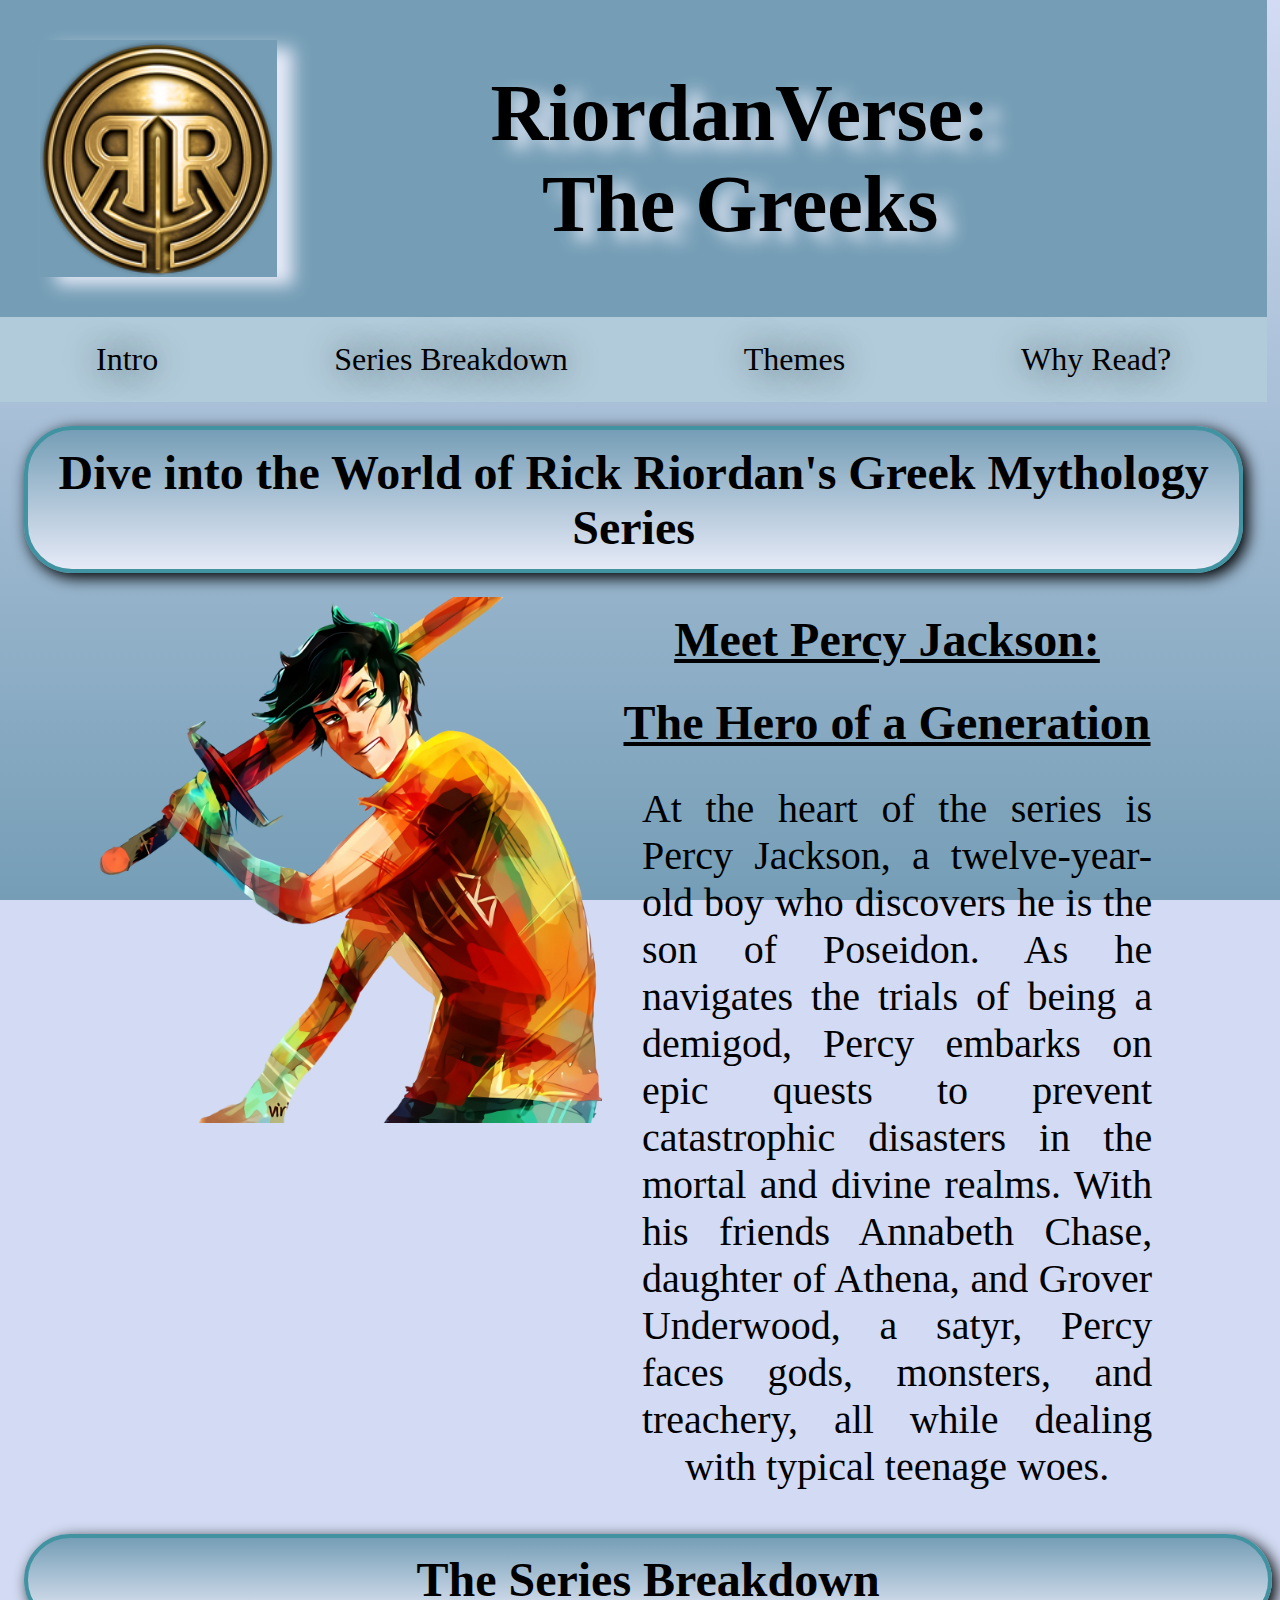
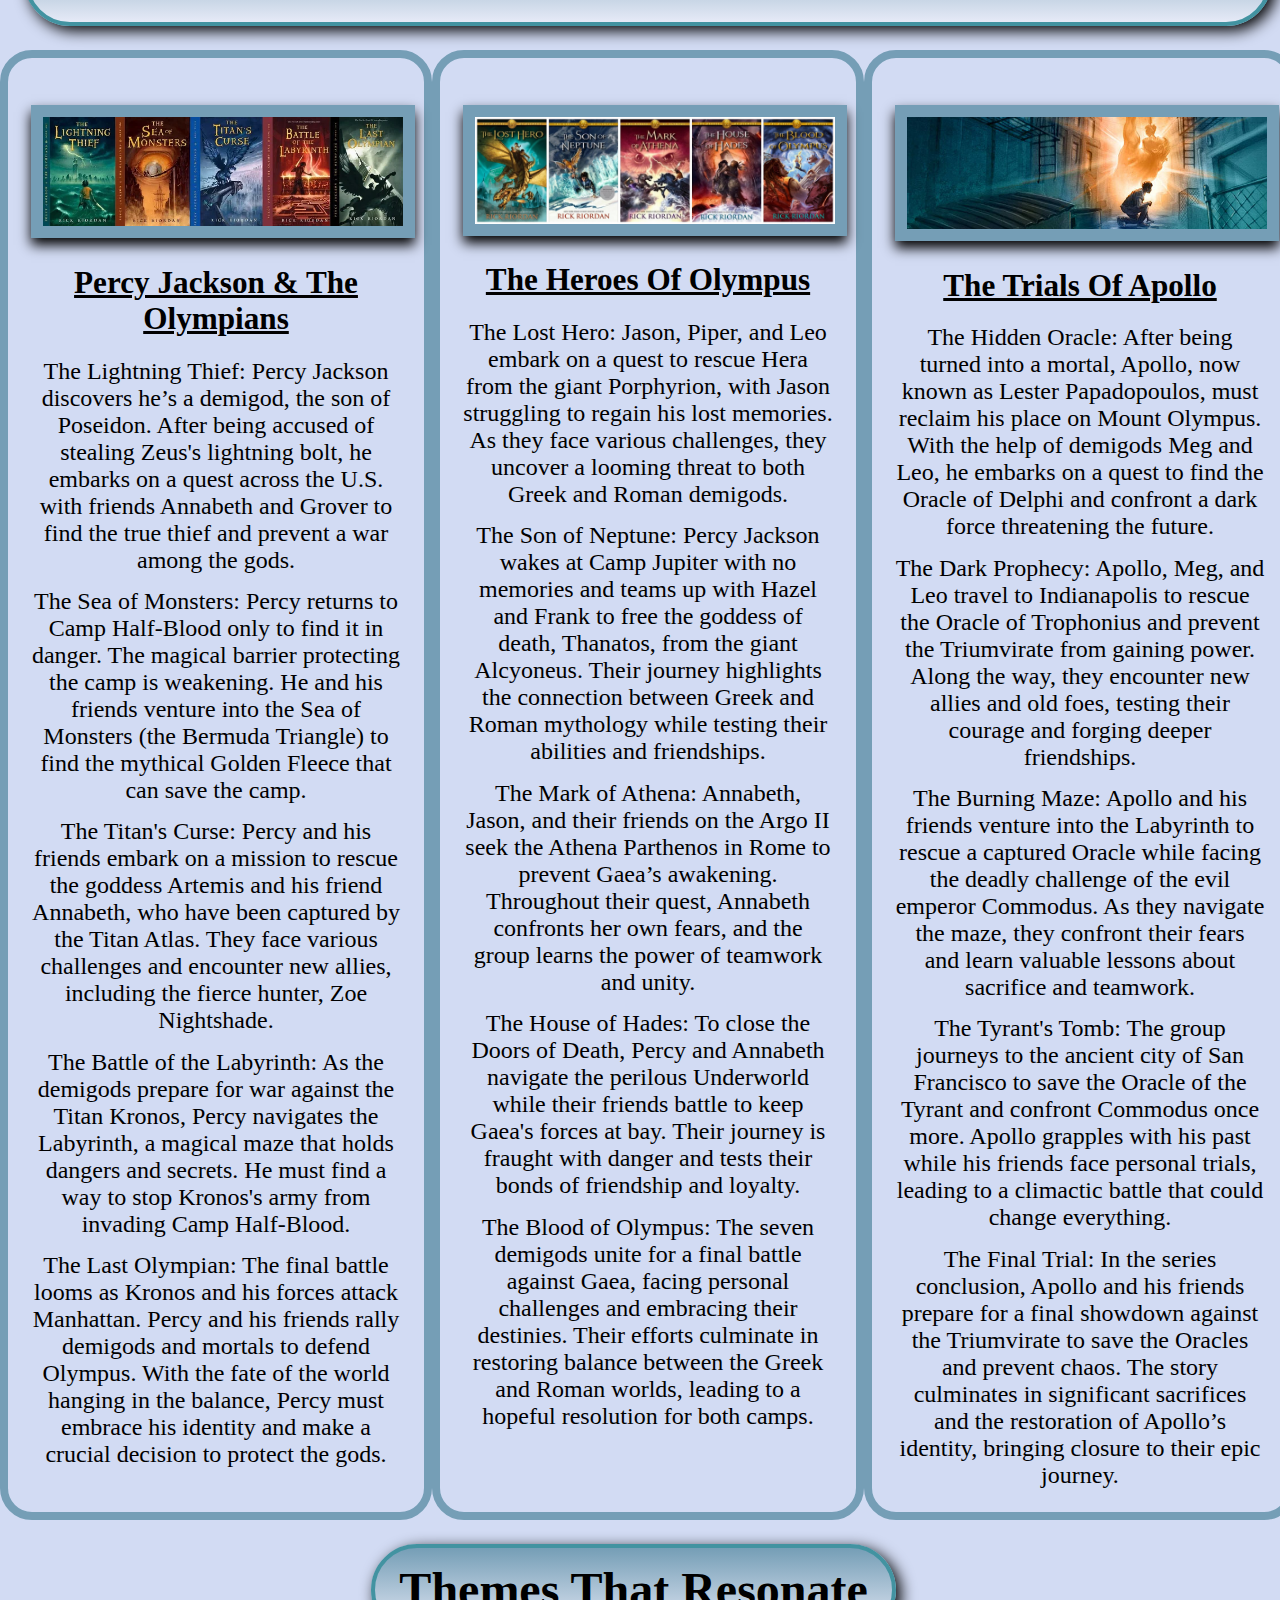
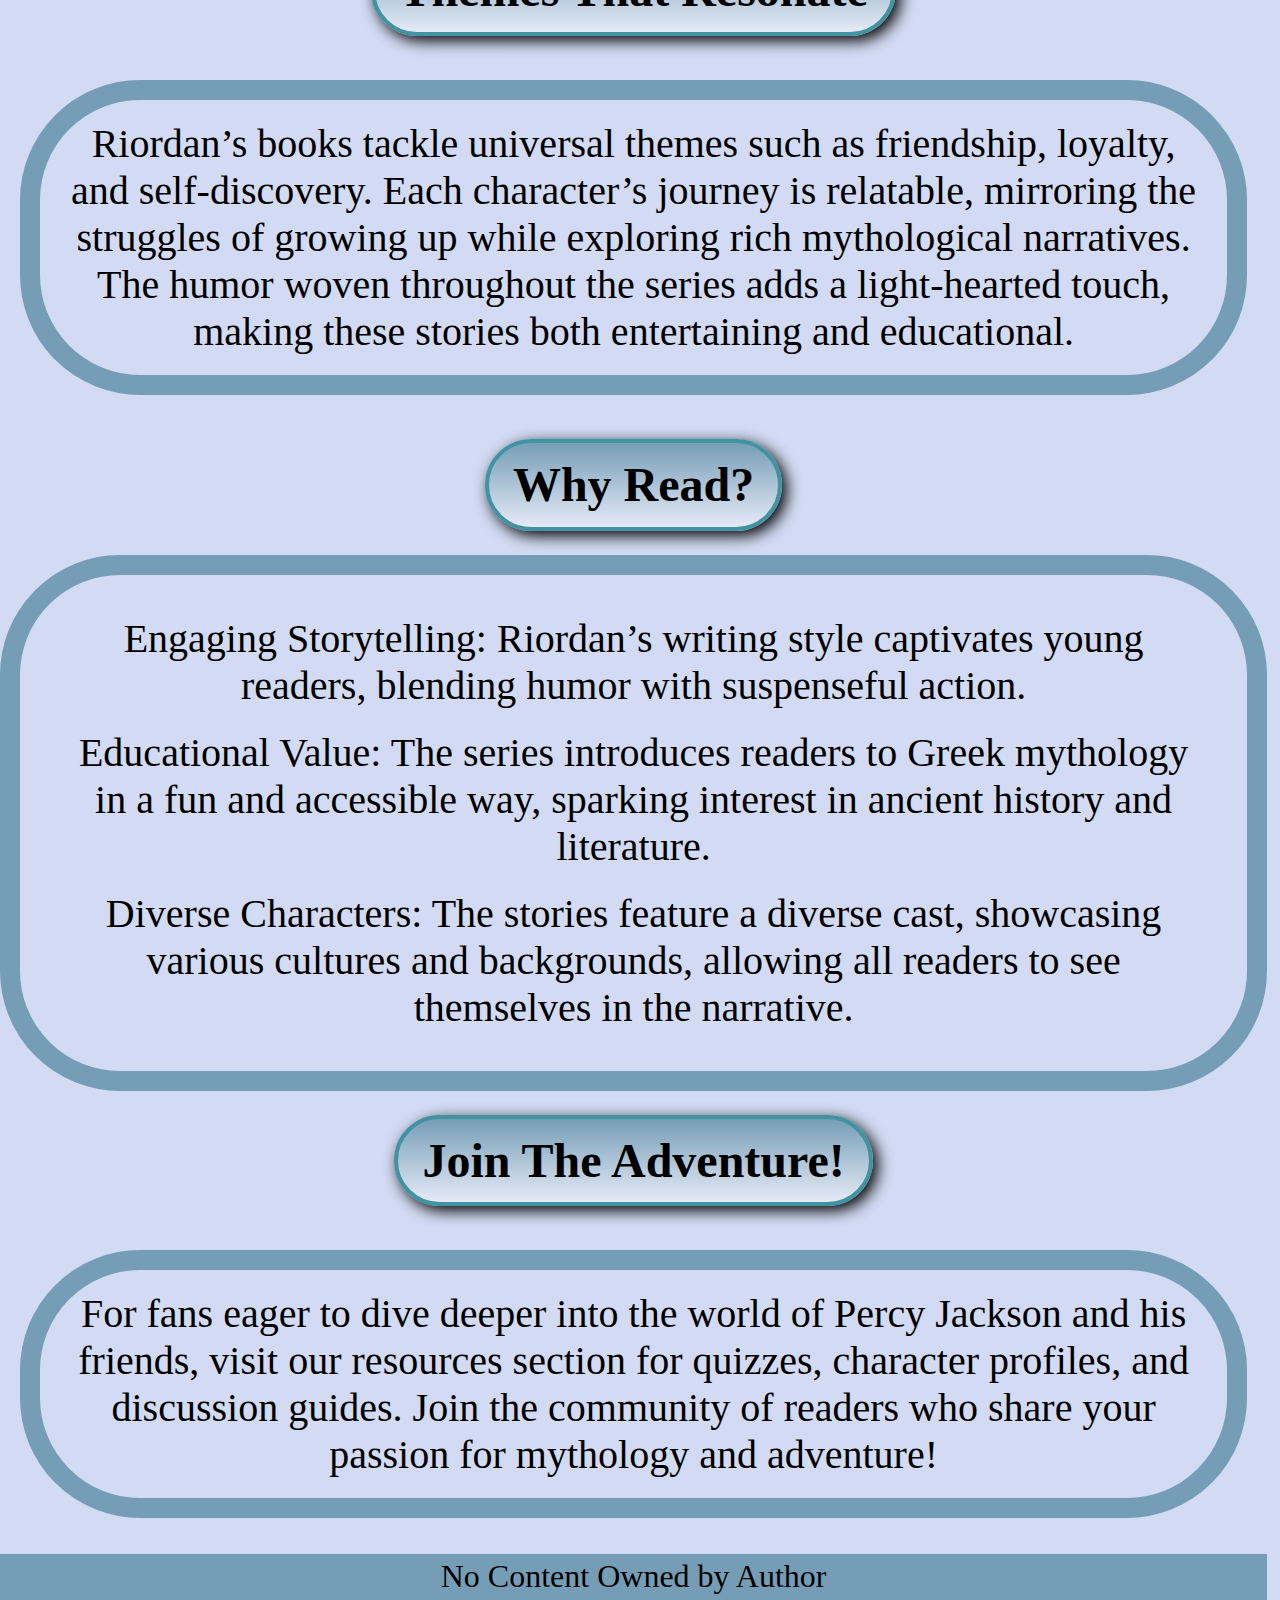
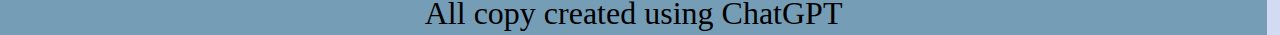
==== commit 85a23332: "Desktop Styles" ====
--- a/index.html
+++ b/index.html
@@ -75,19 +75,29 @@
                         </h3>
                     </li>
                     <li>
-                        The Lightning Thief: Percy Jackson discovers he’s a demigod, the son of Poseidon. After being accused of stealing Zeus's lightning bolt, he embarks on a quest across the U.S. with friends Annabeth and Grover to find the true thief and prevent a war among the gods.
-                    </li>
-                    <li>
-                        The Sea of Monsters: Percy returns to Camp Half-Blood only to find it in danger. The magical barrier protecting the camp is weakening. He and his friends venture into the Sea of Monsters (the Bermuda Triangle) to find the mythical Golden Fleece that can save the camp.
-                    </li>
-                    <li>
-                        The Titan's Curse: Percy and his friends embark on a mission to rescue the goddess Artemis and his friend Annabeth, who have been captured by the Titan Atlas. They face various challenges and encounter new allies, including the fierce hunter, Zoe Nightshade.
-                    </li>
-                    <li>
-                        The Battle of the Labyrinth: As the demigods prepare for war against the Titan Kronos, Percy navigates the Labyrinth, a magical maze that holds dangers and secrets. He must find a way to stop Kronos's army from invading Camp Half-Blood.
-                    </li>
-                    <li>
-                        The Last Olympian: The final battle looms as Kronos and his forces attack Manhattan. Percy and his friends rally demigods and mortals to defend Olympus. With the fate of the world hanging in the balance, Percy must embrace his identity and make a crucial decision to protect the gods.
+                        The Lightning Thief: Percy Jackson discovers he’s a demigod, the son of Poseidon. After being
+                        accused of stealing Zeus's lightning bolt, he embarks on a quest across the U.S. with friends
+                        Annabeth and Grover to find the true thief and prevent a war among the gods.
+                    </li>
+                    <li>
+                        The Sea of Monsters: Percy returns to Camp Half-Blood only to find it in danger. The magical
+                        barrier protecting the camp is weakening. He and his friends venture into the Sea of Monsters
+                        (the Bermuda Triangle) to find the mythical Golden Fleece that can save the camp.
+                    </li>
+                    <li>
+                        The Titan's Curse: Percy and his friends embark on a mission to rescue the goddess Artemis and
+                        his friend Annabeth, who have been captured by the Titan Atlas. They face various challenges and
+                        encounter new allies, including the fierce hunter, Zoe Nightshade.
+                    </li>
+                    <li>
+                        The Battle of the Labyrinth: As the demigods prepare for war against the Titan Kronos, Percy
+                        navigates the Labyrinth, a magical maze that holds dangers and secrets. He must find a way to
+                        stop Kronos's army from invading Camp Half-Blood.
+                    </li>
+                    <li>
+                        The Last Olympian: The final battle looms as Kronos and his forces attack Manhattan. Percy and
+                        his friends rally demigods and mortals to defend Olympus. With the fate of the world hanging in
+                        the balance, Percy must embrace his identity and make a crucial decision to protect the gods.
                     </li>
                 </ul>
 
@@ -101,19 +111,30 @@
                         </h3>
                     </li>
                     <li>
-                        The Lost Hero: Jason, Piper, and Leo embark on a quest to rescue Hera from the giant Porphyrion, with Jason struggling to regain his lost memories. As they face various challenges, they uncover a looming threat to both Greek and Roman demigods.
-                    </li>
-                    <li>
-                        The Son of Neptune: Percy Jackson wakes at Camp Jupiter with no memories and teams up with Hazel and Frank to free the goddess of death, Thanatos, from the giant Alcyoneus. Their journey highlights the connection between Greek and Roman mythology while testing their abilities and friendships.
-                    </li>
-                    <li>
-                        The Mark of Athena: Annabeth, Jason, and their friends on the Argo II seek the Athena Parthenos in Rome to prevent Gaea’s awakening. Throughout their quest, Annabeth confronts her own fears, and the group learns the power of teamwork and unity.
-                    </li>
-                    <li>
-                        The House of Hades: To close the Doors of Death, Percy and Annabeth navigate the perilous Underworld while their friends battle to keep Gaea's forces at bay. Their journey is fraught with danger and tests their bonds of friendship and loyalty.
-                    </li>
-                    <li>
-                        The Blood of Olympus: The seven demigods unite for a final battle against Gaea, facing personal challenges and embracing their destinies. Their efforts culminate in restoring balance between the Greek and Roman worlds, leading to a hopeful resolution for both camps.
+                        The Lost Hero: Jason, Piper, and Leo embark on a quest to rescue Hera from the giant Porphyrion,
+                        with Jason struggling to regain his lost memories. As they face various challenges, they uncover
+                        a looming threat to both Greek and Roman demigods.
+                    </li>
+                    <li>
+                        The Son of Neptune: Percy Jackson wakes at Camp Jupiter with no memories and teams up with Hazel
+                        and Frank to free the goddess of death, Thanatos, from the giant Alcyoneus. Their journey
+                        highlights the connection between Greek and Roman mythology while testing their abilities and
+                        friendships.
+                    </li>
+                    <li>
+                        The Mark of Athena: Annabeth, Jason, and their friends on the Argo II seek the Athena Parthenos
+                        in Rome to prevent Gaea’s awakening. Throughout their quest, Annabeth confronts her own fears,
+                        and the group learns the power of teamwork and unity.
+                    </li>
+                    <li>
+                        The House of Hades: To close the Doors of Death, Percy and Annabeth navigate the perilous
+                        Underworld while their friends battle to keep Gaea's forces at bay. Their journey is fraught
+                        with danger and tests their bonds of friendship and loyalty.
+                    </li>
+                    <li>
+                        The Blood of Olympus: The seven demigods unite for a final battle against Gaea, facing personal
+                        challenges and embracing their destinies. Their efforts culminate in restoring balance between
+                        the Greek and Roman worlds, leading to a hopeful resolution for both camps.
                     </li>
                 </ul>
 
@@ -127,19 +148,30 @@
                         </h3>
                     </li>
                     <li>
-                        The Hidden Oracle: After being turned into a mortal, Apollo, now known as Lester Papadopoulos, must reclaim his place on Mount Olympus. With the help of demigods Meg and Leo, he embarks on a quest to find the Oracle of Delphi and confront a dark force threatening the future.
-                    </li>
-                    <li>
-                        The Dark Prophecy: Apollo, Meg, and Leo travel to Indianapolis to rescue the Oracle of Trophonius and prevent the Triumvirate from gaining power. Along the way, they encounter new allies and old foes, testing their courage and forging deeper friendships.
-                    </li>
-                    <li>
-                        The Burning Maze: Apollo and his friends venture into the Labyrinth to rescue a captured Oracle while facing the deadly challenge of the evil emperor Commodus. As they navigate the maze, they confront their fears and learn valuable lessons about sacrifice and teamwork.
-                    </li>
-                    <li>
-                        The Tyrant's Tomb: The group journeys to the ancient city of San Francisco to save the Oracle of the Tyrant and confront Commodus once more. Apollo grapples with his past while his friends face personal trials, leading to a climactic battle that could change everything.
-                    </li>
-                    <li>
-                        The Final Trial: In the series conclusion, Apollo and his friends prepare for a final showdown against the Triumvirate to save the Oracles and prevent chaos. The story culminates in significant sacrifices and the restoration of Apollo’s identity, bringing closure to their epic journey.
+                        The Hidden Oracle: After being turned into a mortal, Apollo, now known as Lester Papadopoulos,
+                        must reclaim his place on Mount Olympus. With the help of demigods Meg and Leo, he embarks on a
+                        quest to find the Oracle of Delphi and confront a dark force threatening the future.
+                    </li>
+                    <li>
+                        The Dark Prophecy: Apollo, Meg, and Leo travel to Indianapolis to rescue the Oracle of
+                        Trophonius and prevent the Triumvirate from gaining power. Along the way, they encounter new
+                        allies and old foes, testing their courage and forging deeper friendships.
+                    </li>
+                    <li>
+                        The Burning Maze: Apollo and his friends venture into the Labyrinth to rescue a captured Oracle
+                        while facing the deadly challenge of the evil emperor Commodus. As they navigate the maze, they
+                        confront their fears and learn valuable lessons about sacrifice and teamwork.
+                    </li>
+                    <li>
+                        The Tyrant's Tomb: The group journeys to the ancient city of San Francisco to save the Oracle of
+                        the Tyrant and confront Commodus once more. Apollo grapples with his past while his friends face
+                        personal trials, leading to a climactic battle that could change everything.
+                    </li>
+                    <li>
+                        The Final Trial: In the series conclusion, Apollo and his friends prepare for a final showdown
+                        against the Triumvirate to save the Oracles and prevent chaos. The story culminates in
+                        significant sacrifices and the restoration of Apollo’s identity, bringing closure to their epic
+                        journey.
                     </li>
                 </ul>
             </ul>
--- a/css/styles.css
+++ b/css/styles.css
@@ -367,6 +367,13 @@
         width: 99vw;
     }
 
+    .themes p {
+        font-size: 2.5em;
+        border: .5em solid #759eb6;
+        padding: .5em;
+        border-radius: 3em;
+    }
+
     .why-read {
         text-align: center;
         width: 99vw;
@@ -374,6 +381,10 @@
 
     .why-read ul {
         list-style-type: none;
+        font-size: 2.5em;
+        border: .5em solid #759eb6;
+        padding: .5em;
+        border-radius: 3em;
     }
 
     .outro {
@@ -382,7 +393,15 @@
         width: 99vw;
     }
 
+    .outro p {
+        font-size: 2.5em;
+        border: .5em solid #759eb6;
+        padding: .5em;
+        border-radius: 3em;
+    }
+
     footer p {
+        font-size: 2em;
         margin: 0;
     }
 }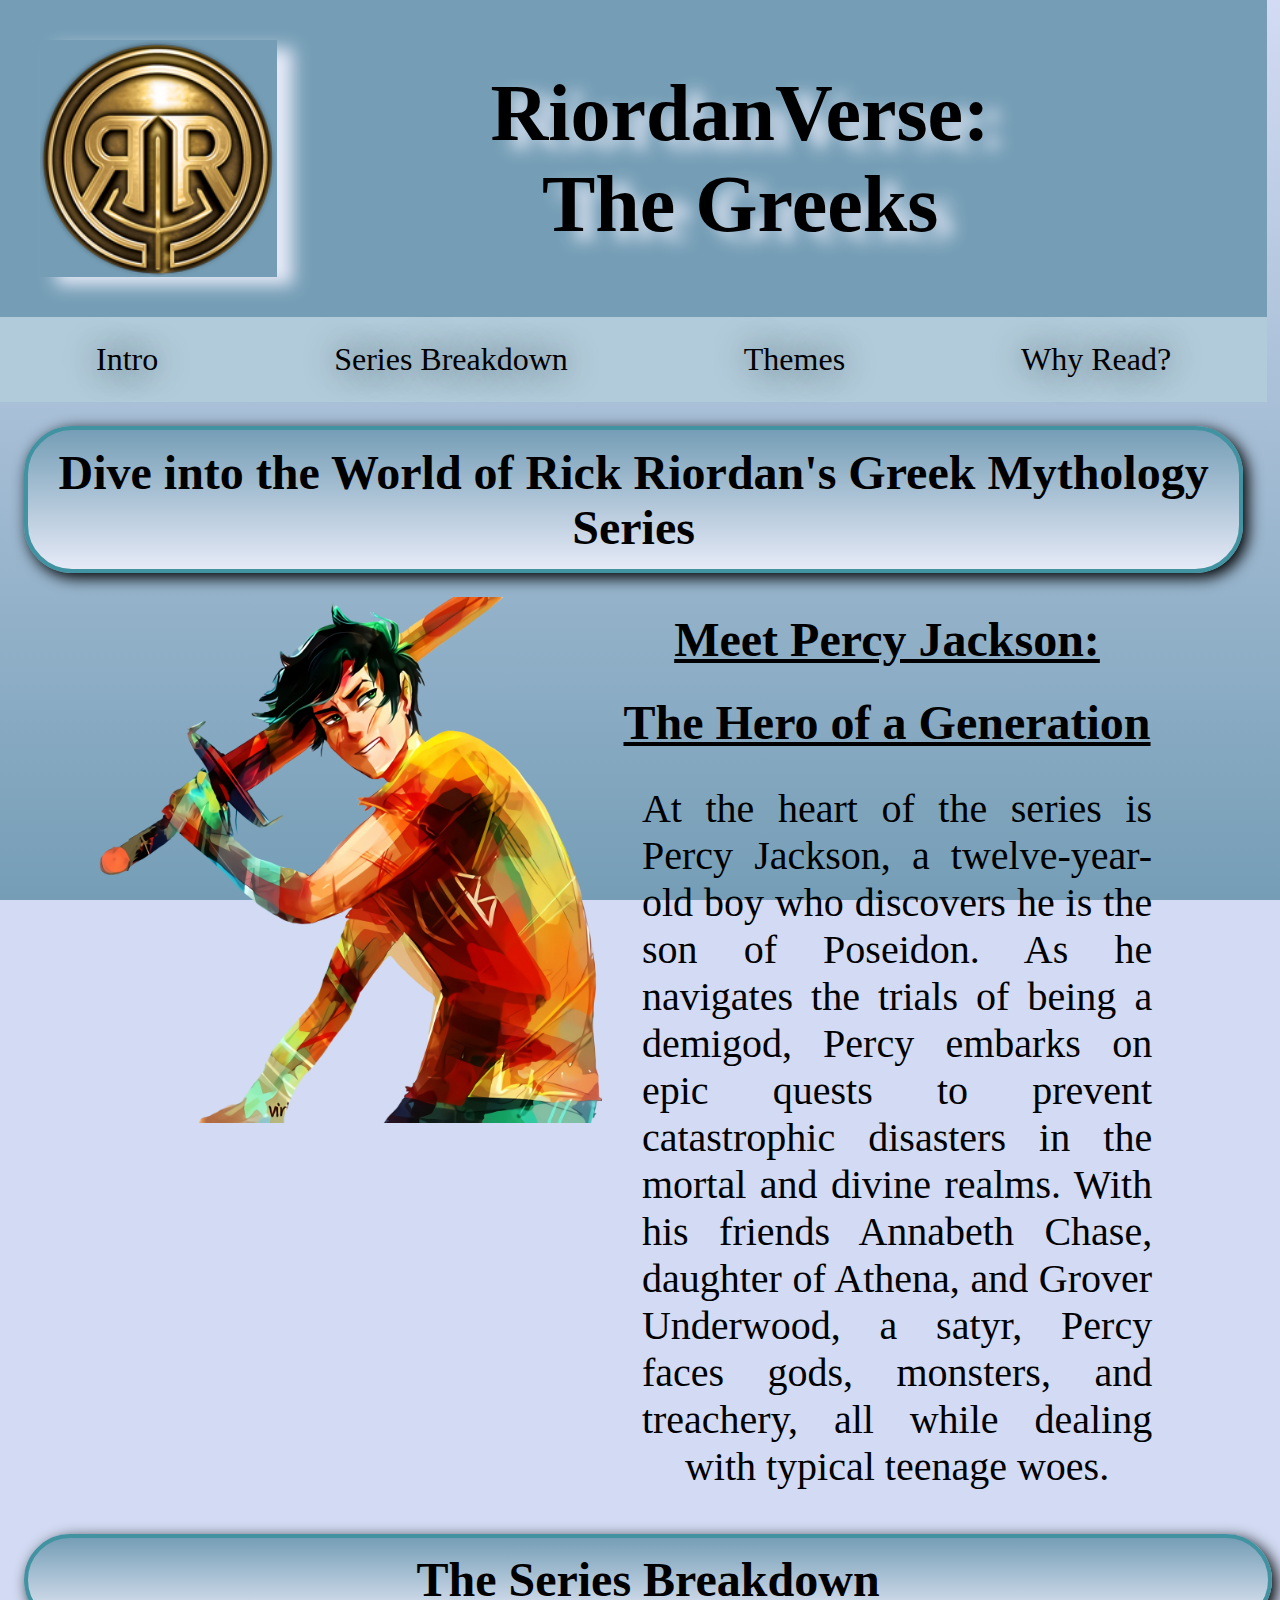
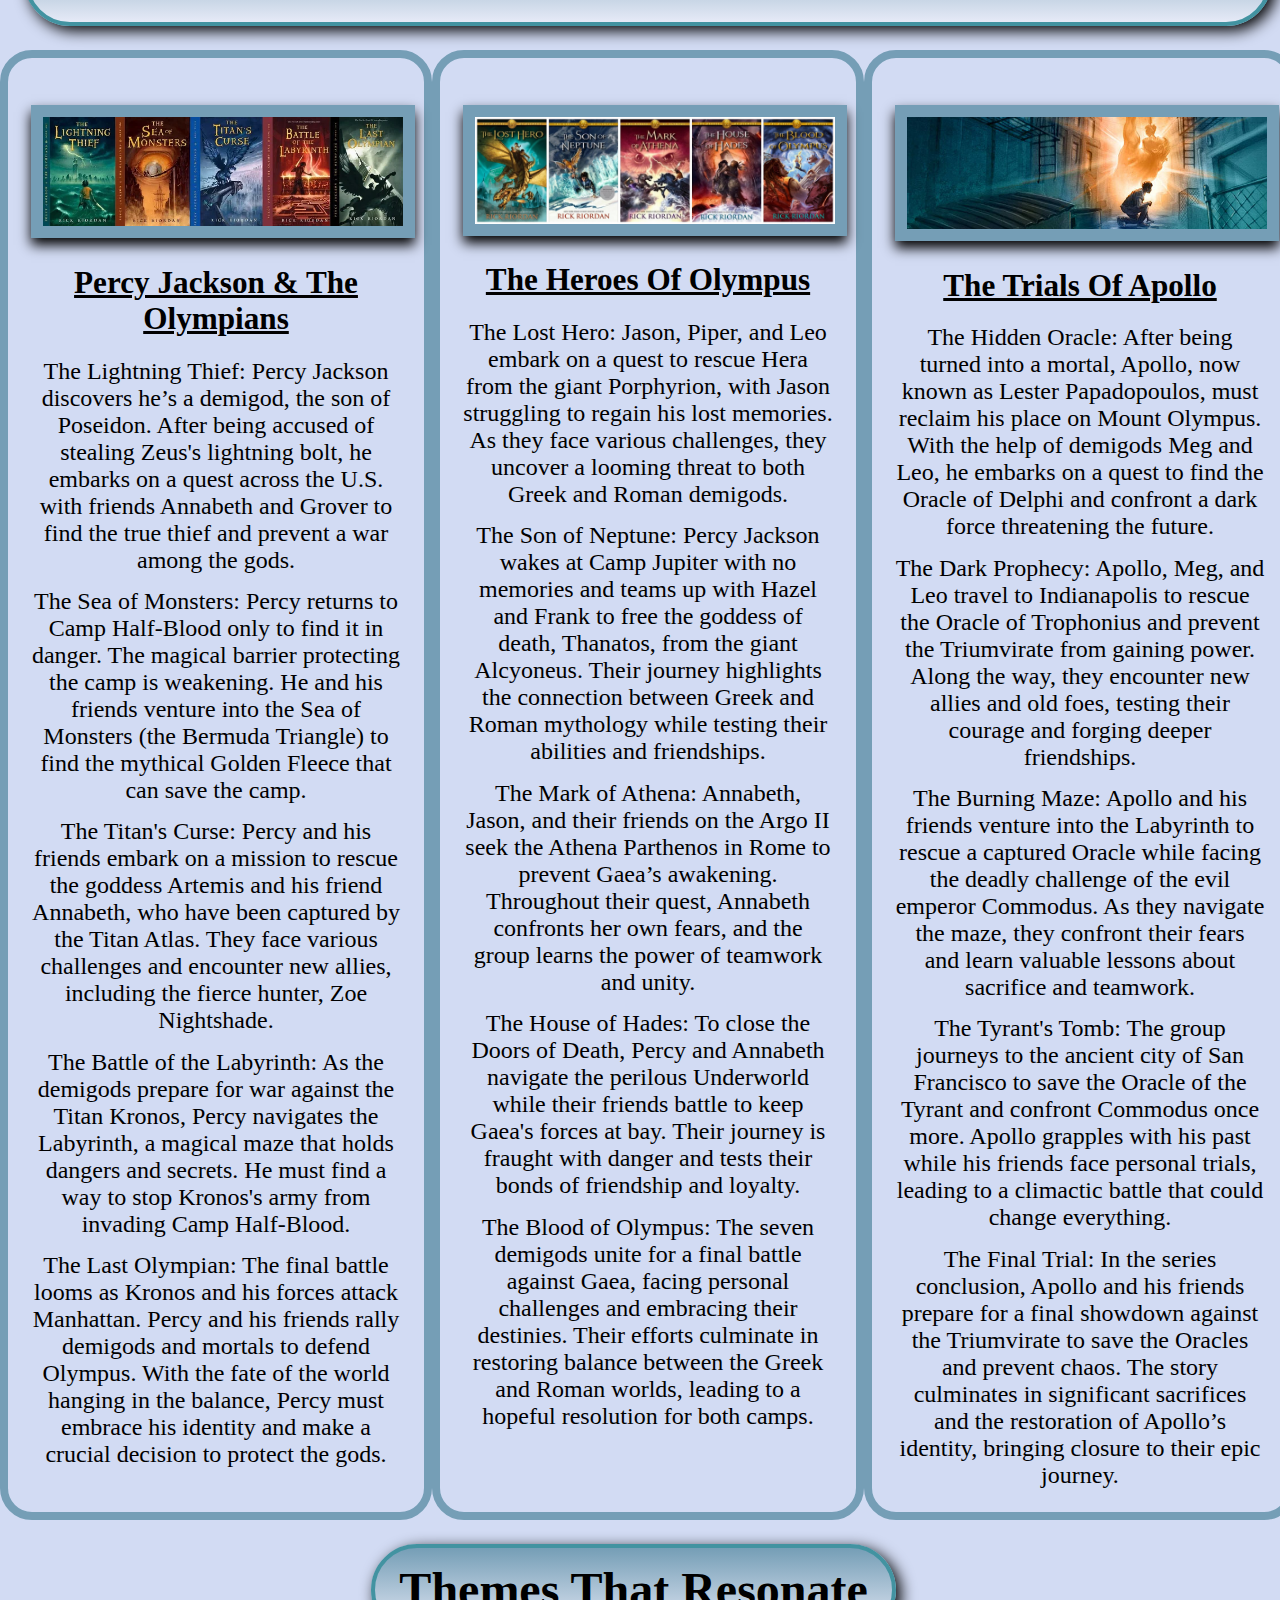
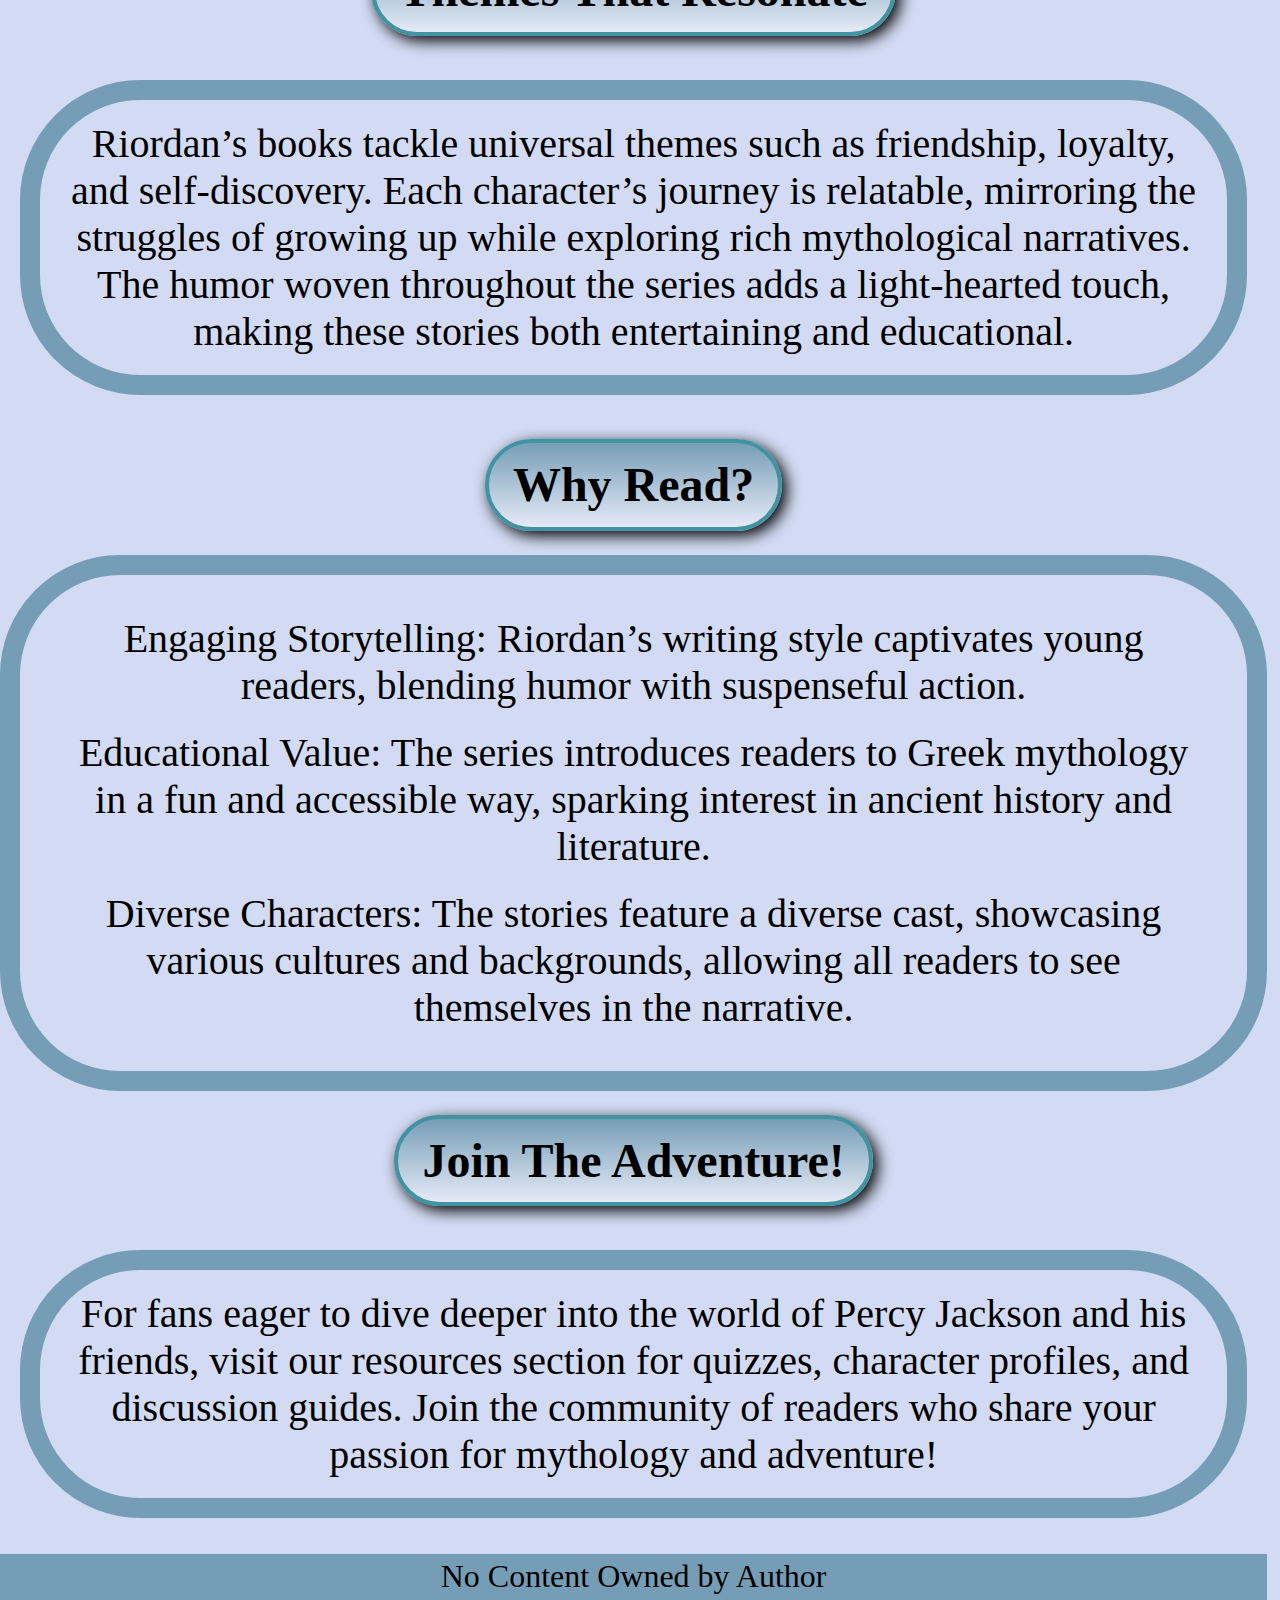
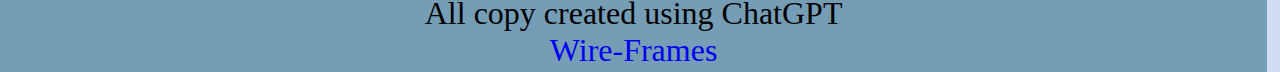
==== commit 7972c98a: "Wire-Frames" ====
--- a/index.html
+++ b/index.html
@@ -235,6 +235,9 @@
         <p>
             All copy created using ChatGPT
         </p>
+        <p>
+            <a href="wire-frames.html">Wire-Frames </a>
+        </p>
     </footer>
 </body>
 
--- a/css/styles.css
+++ b/css/styles.css
@@ -11,6 +11,11 @@
     width: 99vw;
     height: 100vh;
     overflow: scroll;
+}
+
+.desktopimg {
+    transform: rotate(-90deg) translateY(10em) translateX(5em);
+    width: 40%;
 }
 
 
